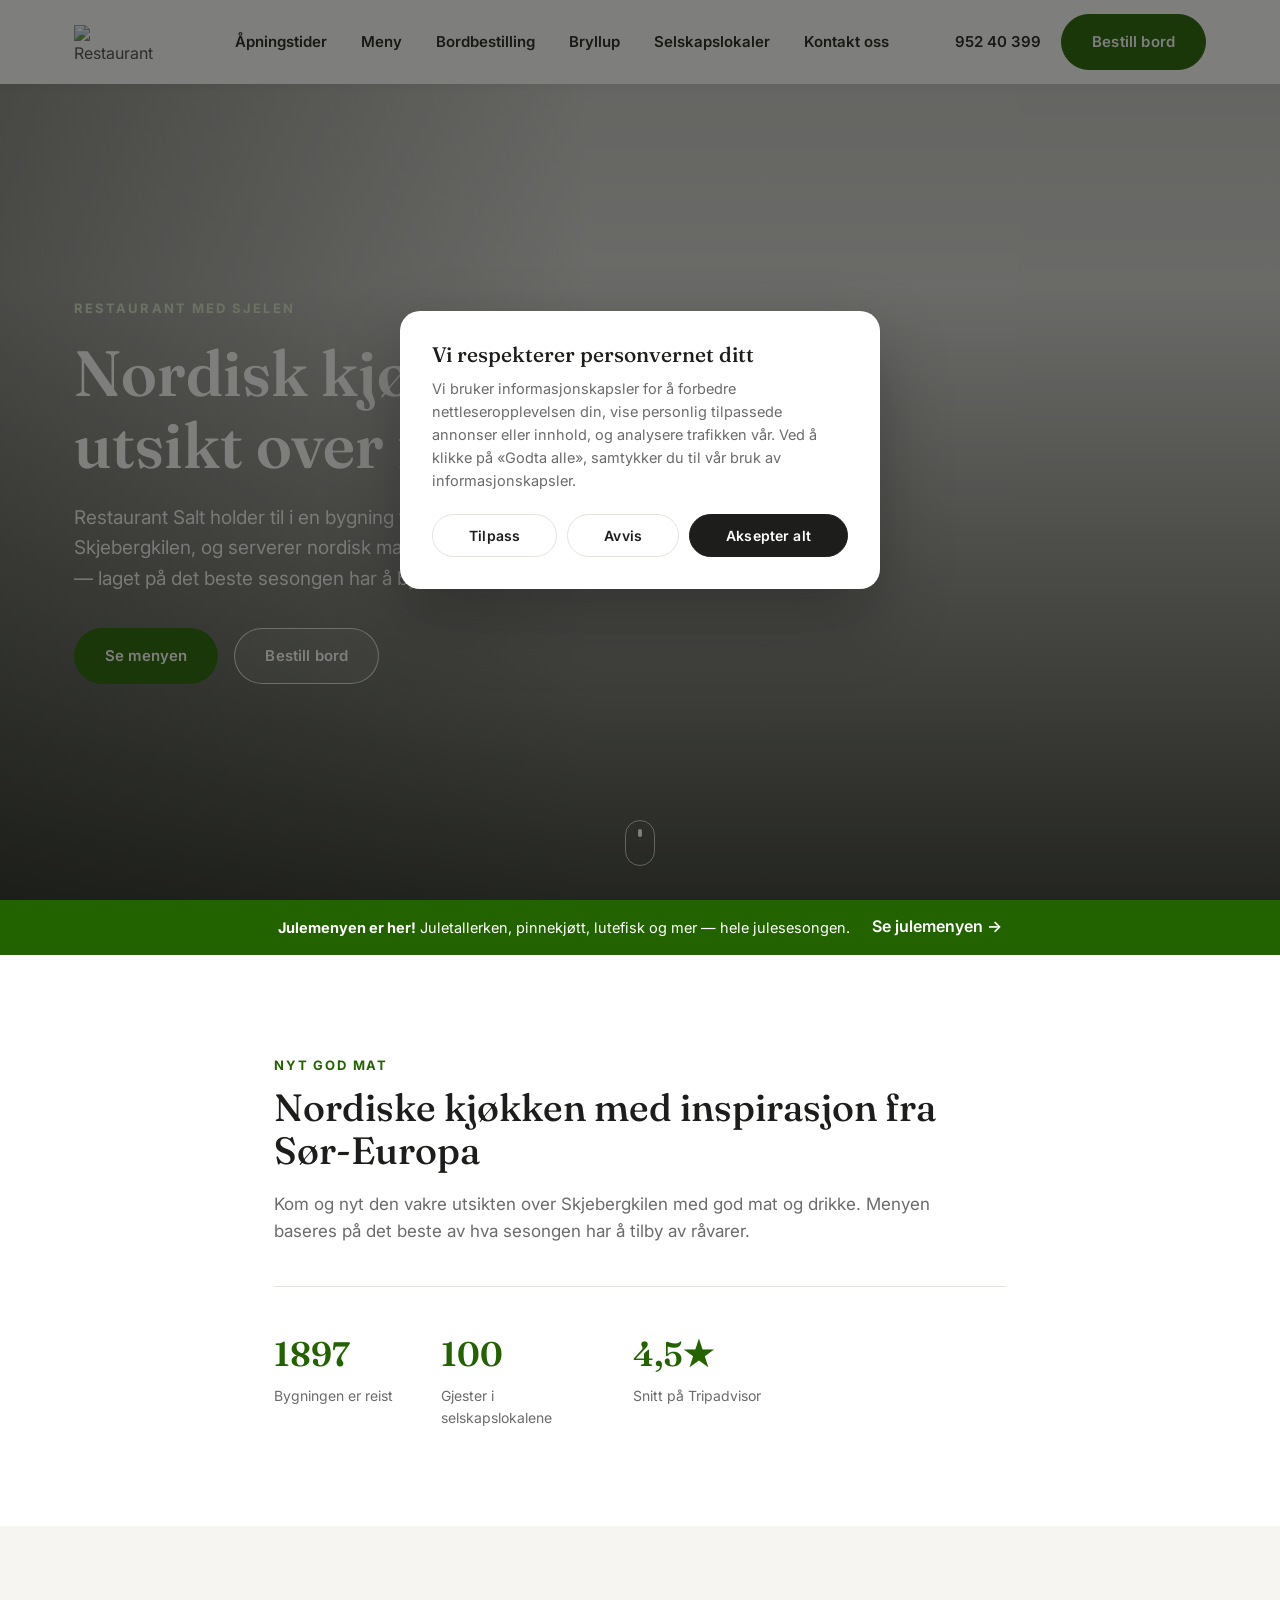
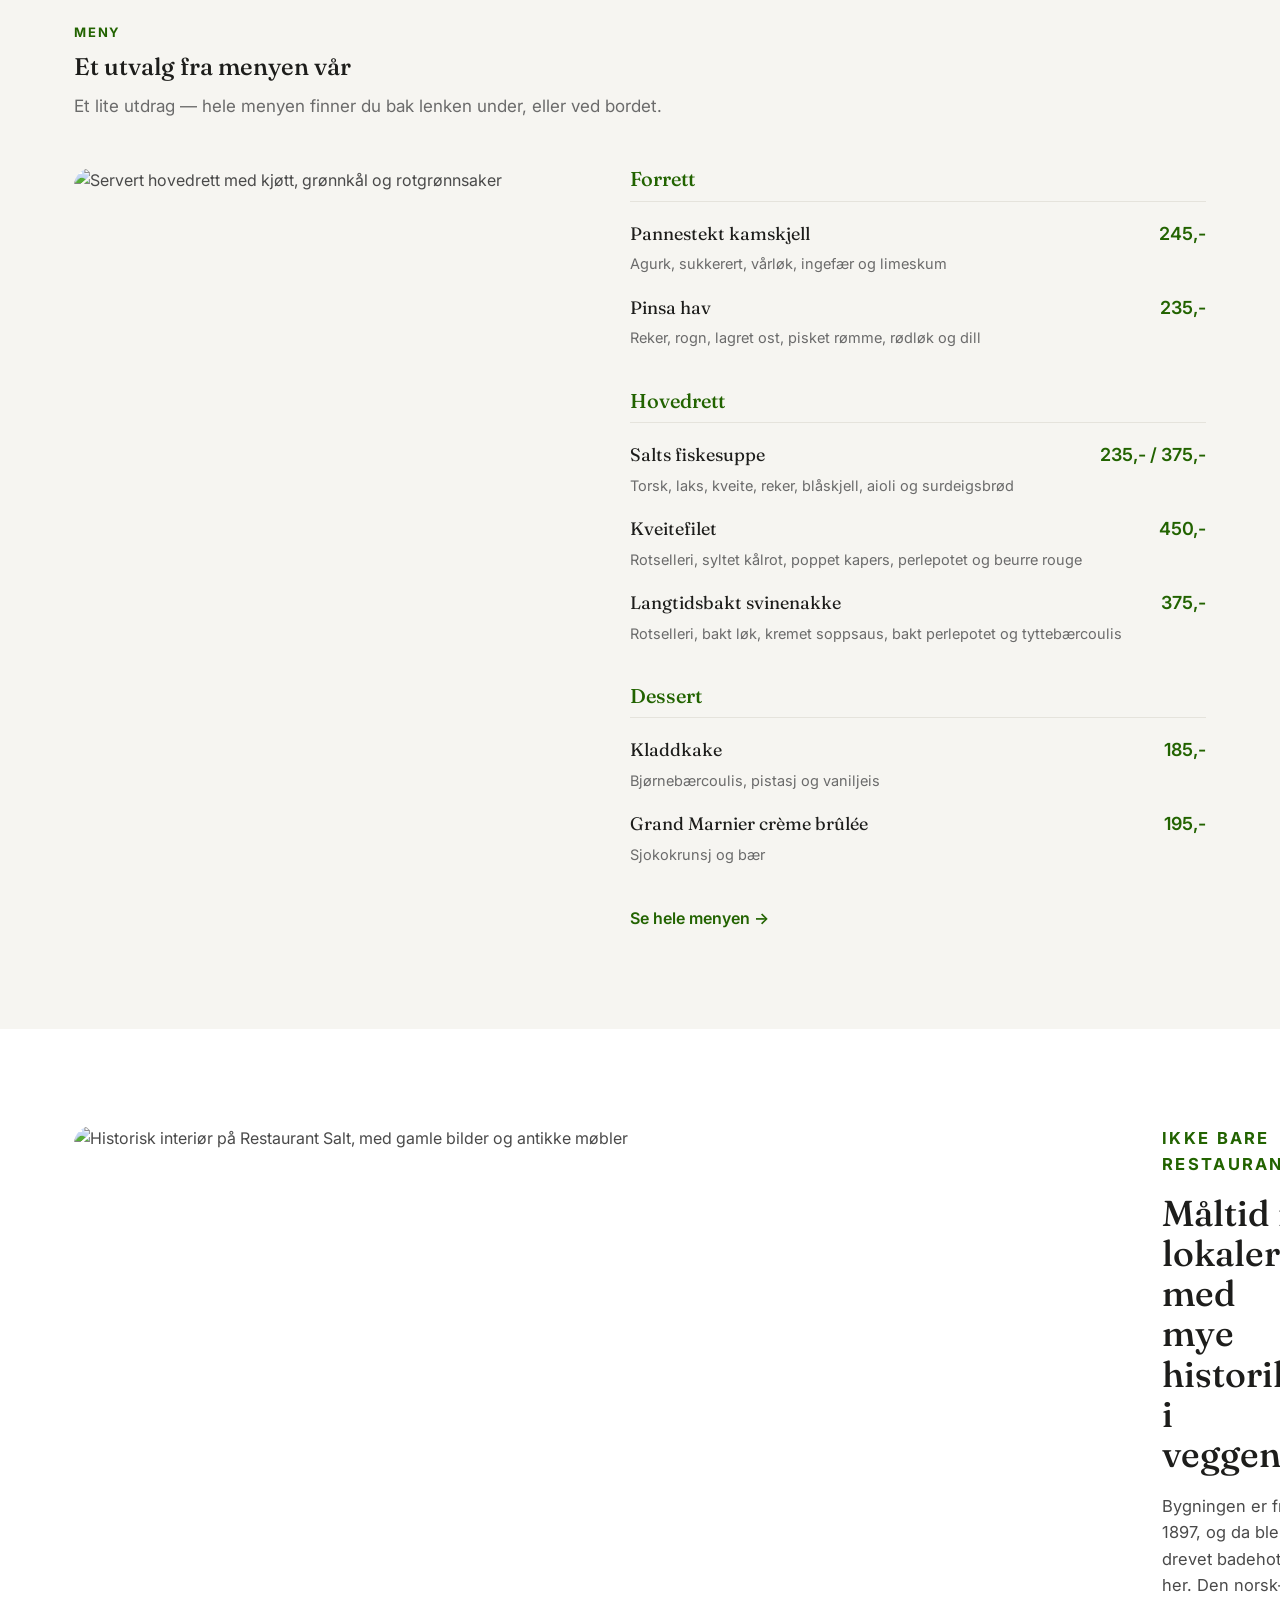
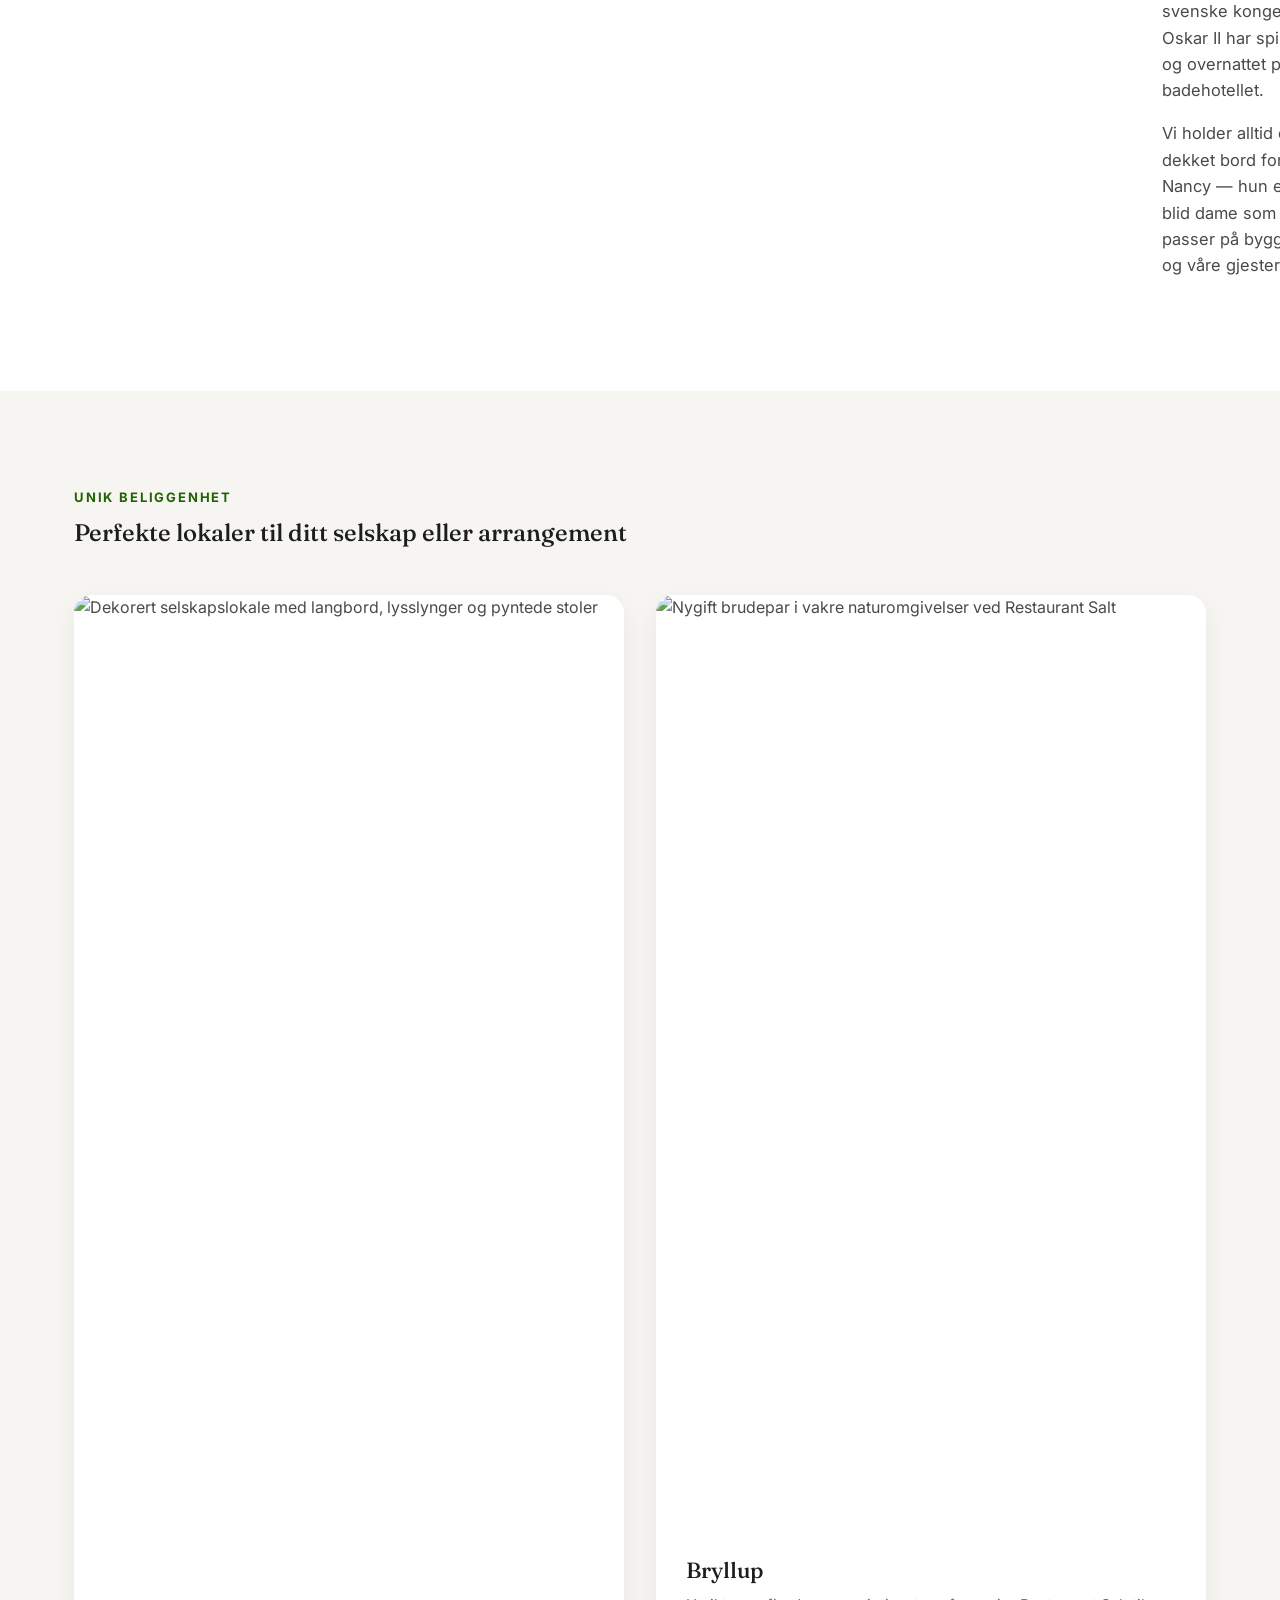
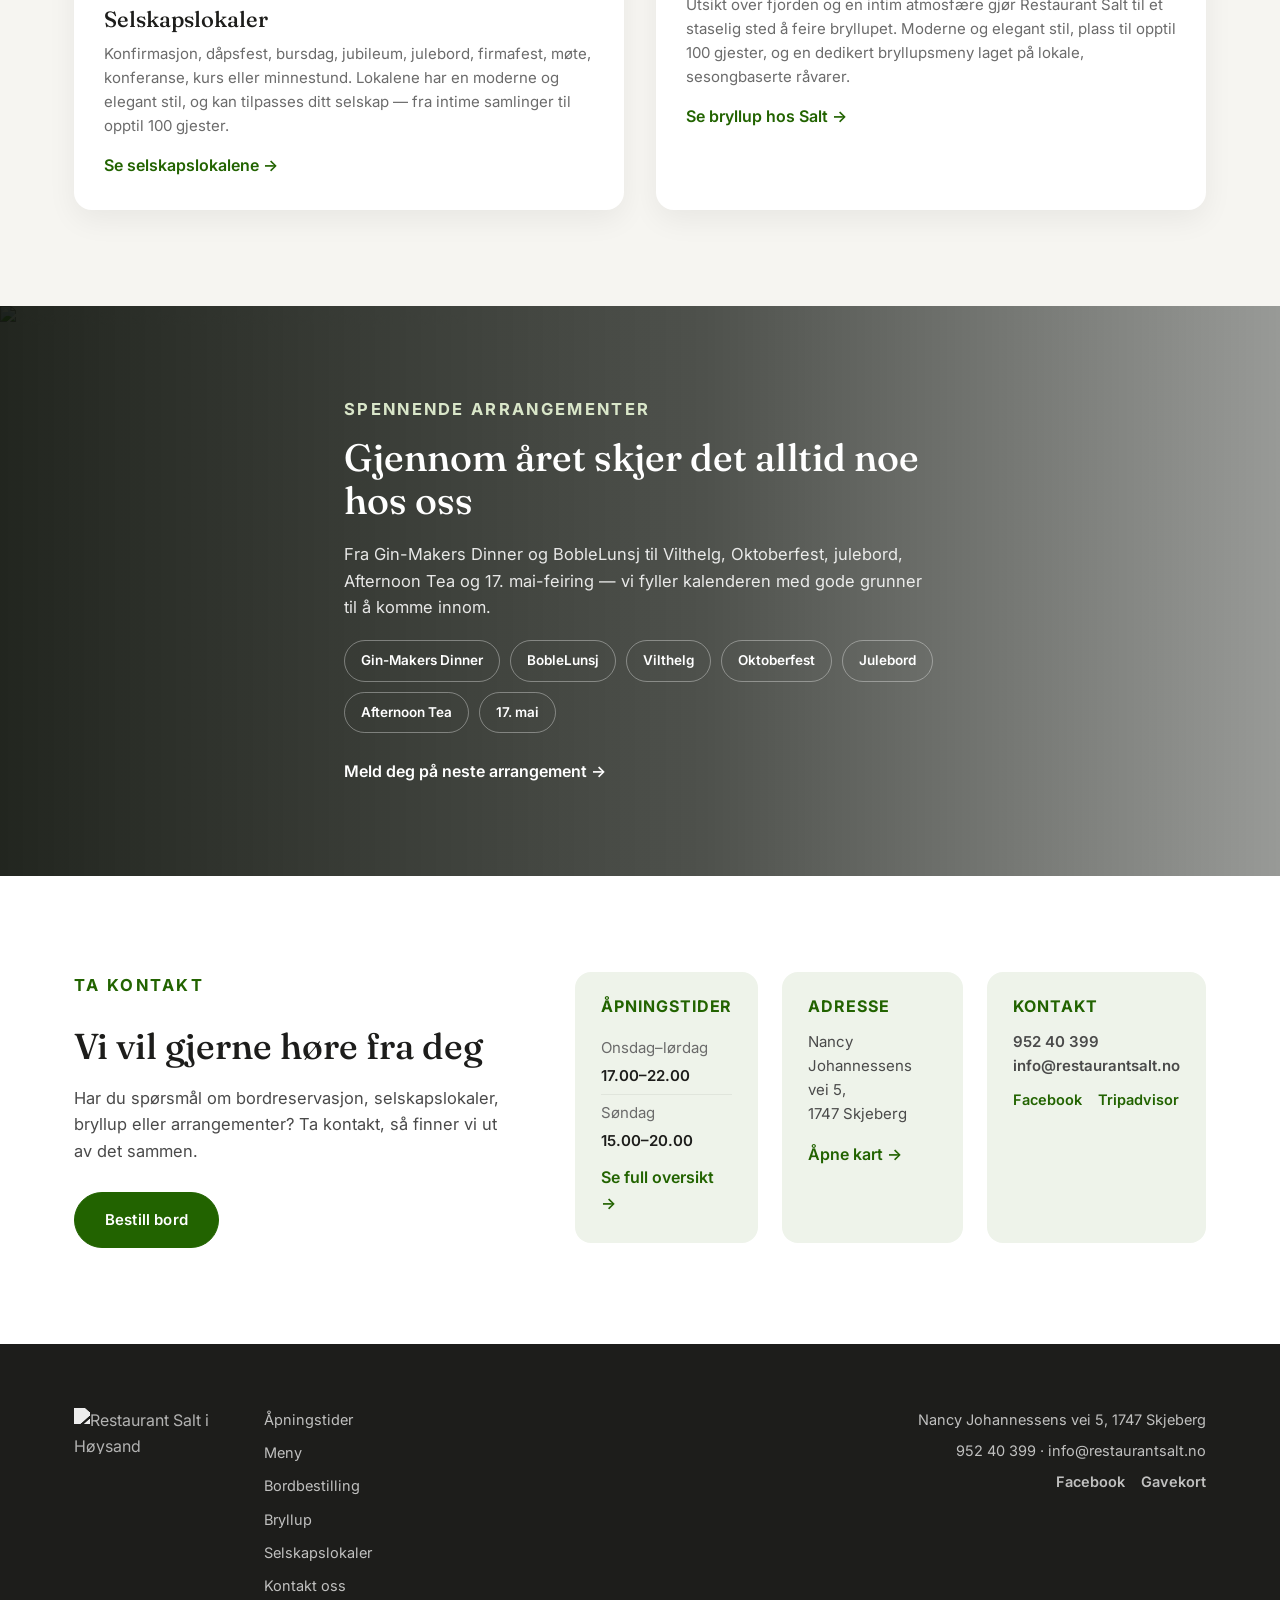
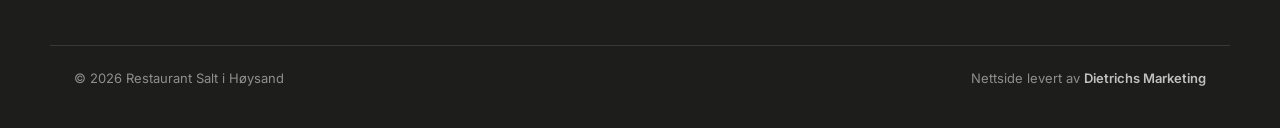
==== index.html @ 13f64260 "Legg til julemeny 2026 med sesongbanner på forside og meny Ny side julemeny.html (forrett, middag, d" ====
<!DOCTYPE html>
<html lang="no">
<head>
<meta charset="UTF-8">
<meta name="viewport" content="width=device-width, initial-scale=1.0">
<title>Restaurant Salt i Høysand – Nordisk kjøkken med utsikt over fjorden</title>
<meta name="description" content="Restaurant Salt i Høysand serverer nordisk mat med søreuropeisk sjel, i en bygning fra 1897 med utsikt over Skjebergkilen. Se meny, bestill bord eller lei lokaler til selskap og bryllup.">
<meta name="theme-color" content="#226300">
<link rel="icon" type="image/png" sizes="32x32" href="assets/favicon-32.png">
<link rel="apple-touch-icon" sizes="180x180" href="assets/favicon-180.png">
<link rel="icon" type="image/png" sizes="192x192" href="assets/favicon-192.png">
<link rel="preconnect" href="https://fonts.googleapis.com">
<link rel="preconnect" href="https://fonts.gstatic.com" crossorigin>
<link href="https://fonts.googleapis.com/css2?family=Fraunces:ital,opsz,wght@0,9..144,400;0,9..144,500;0,9..144,600;1,9..144,500&family=Inter:wght@400;500;600;700&display=swap" rel="stylesheet">
<link rel="stylesheet" href="style.css">
</head>
<body>

<a class="skip-link" href="#main">Hopp til innhold</a>

<header class="site-header" id="siteHeader">
  <div class="header-inner">
    <a href="#top" class="logo-plate" aria-label="Restaurant Salt i Høysand – til toppen">
      <img src="assets/logo.svg" alt="Restaurant Salt i Høysand" width="180" height="65">
    </a>

    <nav class="main-nav" aria-label="Hovedmeny">
      <a href="apningstider.html">Åpningstider</a>
      <a href="meny.html">Meny</a>
      <a href="bordbestilling.html">Bordbestilling</a>
      <a href="bryllup.html">Bryllup</a>
      <a href="selskapslokaler.html">Selskapslokaler</a>
      <a href="kontakt.html">Kontakt oss</a>
    </nav>

    <div class="header-actions">
      <a href="tel:+4795240399" class="header-phone">952 40 399</a>
      <a href="bordbestilling.html" class="btn btn-cta nav-cta">Bestill bord</a>
      <button class="hamburger" id="hamburgerBtn" aria-label="Åpne meny" aria-expanded="false" aria-controls="mobileMenu">
        <span></span><span></span><span></span>
      </button>
    </div>
  </div>
</header>

<div class="mobile-menu" id="mobileMenu">
  <button class="mobile-menu-close" id="mobileMenuClose" aria-label="Lukk meny">&times;</button>
  <nav class="mobile-nav" aria-label="Mobilmeny">
    <a href="apningstider.html">Åpningstider</a>
    <a href="meny.html">Meny</a>
    <a href="bordbestilling.html">Bordbestilling</a>
    <a href="bryllup.html">Bryllup</a>
    <a href="selskapslokaler.html">Selskapslokaler</a>
    <a href="kontakt.html">Kontakt oss</a>
  </nav>
  <div class="mobile-menu-contact">
    <a href="tel:+4795240399">952 40 399</a>
    <a href="mailto:info@restaurantsalt.no">info@restaurantsalt.no</a>
  </div>
  <a href="bordbestilling.html" class="btn btn-cta mobile-menu-cta">Bestill bord</a>
</div>
<div class="mobile-menu-scrim" id="mobileMenuScrim"></div>

<main id="main">

  <section class="hero" id="top">
    <div class="hero-media">
      <img src="assets/hero-terrasse-utsikt.jpg" alt="Utsikt fra terrassen til Restaurant Salt, over Skjebergkilen" width="1400" height="1050">
      <div class="hero-overlay"></div>
    </div>
    <div class="hero-content">
      <p class="eyebrow">Restaurant med sjelen</p>
      <h1>Nordisk kjøkken med utsikt over fjorden</h1>
      <p class="hero-lede">Restaurant Salt holder til i en bygning fra 1897 ved Skjebergkilen, og serverer nordisk mat med søreuropeisk sjel — laget på det beste sesongen har å by på.</p>
      <div class="hero-actions">
        <a href="meny.html" class="btn btn-cta">Se menyen</a>
        <a href="bordbestilling.html" class="btn btn-outline">Bestill bord</a>
      </div>
    </div>
    <a href="#intro" class="scroll-cue" aria-label="Scroll ned">
      <span></span>
    </a>
  </section>

  <div class="season-banner" data-season="11-01/12-31" hidden>
    <div class="container season-banner-inner">
      <p><strong>Julemenyen er her!</strong> Juletallerken, pinnekjøtt, lutefisk og mer — hele julesesongen.</p>
      <a href="julemeny.html" class="text-link">Se julemenyen →</a>
    </div>
  </div>

  <div class="season-banner" data-season="04-20/05-20" hidden>
    <div class="container season-banner-inner">
      <p><strong>17. mai nærmer seg!</strong> Vi serverer en egen festmeny på nasjonaldagen.</p>
      <a href="17-mai-meny.html" class="text-link">Se 17. mai-menyen →</a>
    </div>
  </div>

  <section class="intro" id="intro">
    <div class="container intro-grid reveal">
      <p class="section-eyebrow">Nyt god mat</p>
      <h2>Nordiske kjøkken med inspirasjon fra Sør-Europa</h2>
      <p class="intro-text">Kom og nyt den vakre utsikten over Skjebergkilen med god mat og drikke. Menyen baseres på det beste av hva sesongen har å tilby av råvarer.</p>
      <div class="stat-row">
        <div class="stat">
          <span class="stat-num">1897</span>
          <span class="stat-label">Bygningen er reist</span>
        </div>
        <div class="stat">
          <span class="stat-num">100</span>
          <span class="stat-label">Gjester i selskapslokalene</span>
        </div>
        <div class="stat">
          <span class="stat-num">4,5★</span>
          <span class="stat-label">Snitt på Tripadvisor</span>
        </div>
      </div>
    </div>
  </section>

  <section class="menu-section" id="meny">
    <div class="container">
      <div class="section-head reveal">
        <p class="section-eyebrow">Meny</p>
        <h2>Et utvalg fra menyen vår</h2>
        <p class="section-lede">Et lite utdrag — hele menyen finner du bak lenken under, eller ved bordet.</p>
      </div>

      <div class="menu-layout">
        <img class="menu-photo reveal" src="assets/mat-hovedrett.jpg" alt="Servert hovedrett med kjøtt, grønnkål og rotgrønnsaker" width="1400" height="884" loading="lazy">

        <div class="menu-groups">
          <div class="menu-group reveal">
            <h3>Forrett</h3>
            <div class="menu-item">
              <div class="menu-item-head"><span>Pannestekt kamskjell</span><span class="price">245,-</span></div>
              <p>Agurk, sukkerert, vårløk, ingefær og limeskum</p>
            </div>
            <div class="menu-item">
              <div class="menu-item-head"><span>Pinsa hav</span><span class="price">235,-</span></div>
              <p>Reker, rogn, lagret ost, pisket rømme, rødløk og dill</p>
            </div>
          </div>

          <div class="menu-group reveal">
            <h3>Hovedrett</h3>
            <div class="menu-item">
              <div class="menu-item-head"><span>Salts fiskesuppe</span><span class="price">235,- / 375,-</span></div>
              <p>Torsk, laks, kveite, reker, blåskjell, aioli og surdeigsbrød</p>
            </div>
            <div class="menu-item">
              <div class="menu-item-head"><span>Kveitefilet</span><span class="price">450,-</span></div>
              <p>Rotselleri, syltet kålrot, poppet kapers, perlepotet og beurre rouge</p>
            </div>
            <div class="menu-item">
              <div class="menu-item-head"><span>Langtidsbakt svinenakke</span><span class="price">375,-</span></div>
              <p>Rotselleri, bakt løk, kremet soppsaus, bakt perlepotet og tyttebærcoulis</p>
            </div>
          </div>

          <div class="menu-group reveal">
            <h3>Dessert</h3>
            <div class="menu-item">
              <div class="menu-item-head"><span>Kladdkake</span><span class="price">185,-</span></div>
              <p>Bjørnebærcoulis, pistasj og vaniljeis</p>
            </div>
            <div class="menu-item">
              <div class="menu-item-head"><span>Grand Marnier crème brûlée</span><span class="price">195,-</span></div>
              <p>Sjokokrunsj og bær</p>
            </div>
          </div>

          <a href="meny.html" class="text-link">Se hele menyen →</a>
        </div>
      </div>
    </div>
  </section>

  <section class="historie" id="historie">
    <div class="container historie-grid">
      <img class="historie-photo reveal" src="assets/historie-interior.jpg" alt="Historisk interiør på Restaurant Salt, med gamle bilder og antikke møbler" width="1024" height="768" loading="lazy">
      <div class="historie-text reveal">
        <p class="section-eyebrow">Ikke bare restaurant</p>
        <h2>Måltid i lokaler med mye historikk i veggene</h2>
        <p>Bygningen er fra 1897, og da ble det drevet badehotell her. Den norsk-svenske kongen Oskar II har spist og overnattet på badehotellet.</p>
        <p>Vi holder alltid et dekket bord for Nancy — hun er en blid dame som passer på bygget og våre gjester.</p>
      </div>
    </div>
  </section>

  <section class="lokaler" id="lokaler">
    <div class="container">
      <div class="section-head reveal">
        <p class="section-eyebrow">Unik beliggenhet</p>
        <h2>Perfekte lokaler til ditt selskap eller arrangement</h2>
      </div>

      <div class="lokaler-cards">
        <article class="lokale-card reveal">
          <img src="assets/selskapslokaler.jpg" alt="Dekorert selskapslokale med langbord, lysslynger og pyntede stoler" width="1489" height="982" loading="lazy">
          <div class="lokale-card-body">
            <h3>Selskapslokaler</h3>
            <p>Konfirmasjon, dåpsfest, bursdag, jubileum, julebord, firmafest, møte, konferanse, kurs eller minnestund. Lokalene har en moderne og elegant stil, og kan tilpasses ditt selskap — fra intime samlinger til opptil 100 gjester.</p>
            <a href="selskapslokaler.html" class="text-link">Se selskapslokalene →</a>
          </div>
        </article>

        <article class="lokale-card reveal">
          <img src="assets/bryllup.jpg" alt="Nygift brudepar i vakre naturomgivelser ved Restaurant Salt" width="1400" height="933" loading="lazy">
          <div class="lokale-card-body">
            <h3>Bryllup</h3>
            <p>Utsikt over fjorden og en intim atmosfære gjør Restaurant Salt til et staselig sted å feire bryllupet. Moderne og elegant stil, plass til opptil 100 gjester, og en dedikert bryllupsmeny laget på lokale, sesongbaserte råvarer.</p>
            <a href="bryllup.html" class="text-link">Se bryllup hos Salt →</a>
          </div>
        </article>
      </div>
    </div>
  </section>

  <section class="arrangement" id="arrangement">
    <div class="arrangement-media">
      <img src="assets/kveld-fasade.jpg" alt="Restaurant Salt sin fasade en kveld, med varmt lys i vinduene" width="941" height="692" loading="lazy">
      <div class="arrangement-overlay"></div>
    </div>
    <div class="container arrangement-content reveal">
      <p class="section-eyebrow">Spennende arrangementer</p>
      <h2>Gjennom året skjer det alltid noe hos oss</h2>
      <p>Fra Gin-Makers Dinner og BobleLunsj til Vilthelg, Oktoberfest, julebord, Afternoon Tea og 17. mai-feiring — vi fyller kalenderen med gode grunner til å komme innom.</p>
      <div class="tag-row">
        <span class="tag">Gin-Makers Dinner</span>
        <span class="tag">BobleLunsj</span>
        <span class="tag">Vilthelg</span>
        <span class="tag">Oktoberfest</span>
        <span class="tag">Julebord</span>
        <span class="tag">Afternoon Tea</span>
        <span class="tag">17. mai</span>
      </div>
      <a href="mailto:info@restaurantsalt.no" class="text-link tag-row-link">Meld deg på neste arrangement →</a>
    </div>
  </section>

  <section class="kontakt" id="kontakt">
    <div class="container kontakt-grid">
      <div class="kontakt-intro reveal">
        <p class="section-eyebrow">Ta kontakt</p>
        <h2>Vi vil gjerne høre fra deg</h2>
        <p>Har du spørsmål om bordreservasjon, selskapslokaler, bryllup eller arrangementer? Ta kontakt, så finner vi ut av det sammen.</p>
        <a href="bordbestilling.html" class="btn btn-cta">Bestill bord</a>
      </div>

      <div class="kontakt-cards reveal">
        <div class="kontakt-card">
          <h3>Åpningstider</h3>
          <div class="kv"><span>Onsdag–lørdag</span><span>17.00–22.00</span></div>
          <div class="kv"><span>Søndag</span><span>15.00–20.00</span></div>
          <a href="apningstider.html" class="text-link">Se full oversikt →</a>
        </div>
        <div class="kontakt-card">
          <h3>Adresse</h3>
          <p>Nancy Johannessens vei 5,<br>1747 Skjeberg</p>
          <a href="https://goo.gl/maps/4yi5BBYQsVxAP7Ug9" class="text-link" target="_blank" rel="noopener">Åpne kart →</a>
        </div>
        <div class="kontakt-card">
          <h3>Kontakt</h3>
          <p><a href="tel:+4795240399">952 40 399</a><br><a href="mailto:info@restaurantsalt.no">info@restaurantsalt.no</a></p>
          <div class="social-row">
            <a href="https://www.facebook.com/restaurantsalt.no/" target="_blank" rel="noopener">Facebook</a>
            <a href="https://no.tripadvisor.com/Restaurant_Review-g2419467-d6873783-Reviews-Restaurant_Salt-Sarpsborg_Municipality_Ostfold_Eastern_Norway.html" target="_blank" rel="noopener">Tripadvisor</a>
          </div>
        </div>
      </div>
    </div>
  </section>

</main>

<footer class="site-footer">
  <div class="container footer-grid">
    <a href="#top" class="footer-logo">
      <img src="assets/logo.svg" alt="Restaurant Salt i Høysand" width="150" height="54">
    </a>
    <nav class="footer-nav" aria-label="Bunntekstmeny">
      <a href="apningstider.html">Åpningstider</a>
      <a href="meny.html">Meny</a>
      <a href="bordbestilling.html">Bordbestilling</a>
      <a href="bryllup.html">Bryllup</a>
      <a href="selskapslokaler.html">Selskapslokaler</a>
      <a href="kontakt.html">Kontakt oss</a>
    </nav>
    <div class="footer-contact">
      <p>Nancy Johannessens vei 5, 1747 Skjeberg</p>
      <p><a href="tel:+4795240399">952 40 399</a> · <a href="mailto:info@restaurantsalt.no">info@restaurantsalt.no</a></p>
      <div class="social-row">
        <a href="https://www.facebook.com/restaurantsalt.no/" target="_blank" rel="noopener">Facebook</a>
        <a href="https://givn.no/shop/salt" target="_blank" rel="noopener">Gavekort</a>
      </div>
    </div>
  </div>
  <div class="container footer-bottom">
    <p>&copy; <span id="year"></span> Restaurant Salt i Høysand</p>
    <p>Nettside levert av <a href="https://dmarketing.no" target="_blank" rel="noopener">Dietrichs Marketing</a></p>
  </div>
</footer>

<script src="app.js"></script>
</body>
</html>
---- style.css ----
/* Restaurant Salt i Høysand — redesign
   Fargelås: grønn #226300 (kundens ekte, gjennomgående CTA-farge), ink #1D1D1B (logo),
   hentet direkte fra restaurantsalt.no sin egen CSS og logo-SVG. */

:root {
  --ink: #1d1d1b;
  --text: #4a4a4a;
  --text-soft: #6b6b6b;
  --green: #226300;
  --green-dark: #163f00;
  --green-tint: #eef3ea;
  --cream: #f6f5f1;
  --white: #ffffff;
  --line: #e5e3dc;

  --font-display: "Fraunces", serif;
  --font-body: "Inter", sans-serif;

  --header-h: 84px;
  --container-w: 1180px;
}

* { box-sizing: border-box; }
html { scroll-behavior: smooth; }

body {
  margin: 0;
  overflow-x: hidden;
  background: var(--white);
  color: var(--text);
  font-family: var(--font-body);
  font-size: 16px;
  line-height: 1.6;
  -webkit-font-smoothing: antialiased;
}

img { max-width: 100%; display: block; }

h1, h2, h3 {
  font-family: var(--font-display);
  color: var(--ink);
  font-weight: 500;
  line-height: 1.12;
  margin: 0 0 .5em;
}

h1 { font-weight: 600; }

p { margin: 0 0 1em; }
a { color: inherit; text-decoration: none; }

.container {
  max-width: var(--container-w);
  margin: 0 auto;
  padding: 0 24px;
}

.skip-link {
  position: absolute;
  top: -100px;
  left: 16px;
  background: var(--ink);
  color: var(--white);
  padding: 12px 18px;
  border-radius: 8px;
  z-index: 1000;
  transition: top .2s ease;
}
.skip-link:focus { top: 16px; }

/* ---------- Buttons ---------- */
.btn {
  display: inline-flex;
  align-items: center;
  justify-content: center;
  padding: 15px 30px;
  border-radius: 999px;
  font-family: var(--font-body);
  font-weight: 600;
  font-size: 15px;
  letter-spacing: .01em;
  border: 1.5px solid transparent;
  cursor: pointer;
  transition: background .2s ease, color .2s ease, border-color .2s ease, transform .15s ease;
  white-space: nowrap;
}
.btn:hover { transform: translateY(-1px); }

.btn-cta {
  background: var(--green);
  color: var(--white);
  border-color: var(--green);
}
.btn-cta:hover { background: var(--green-dark); border-color: var(--green-dark); }

.btn-outline {
  background: rgba(255,255,255,.08);
  color: var(--white);
  border-color: rgba(255,255,255,.75);
}
.btn-outline:hover { background: rgba(255,255,255,.18); }

.text-link {
  display: inline-block;
  font-weight: 600;
  color: var(--green);
  border-bottom: 1.5px solid transparent;
  transition: border-color .2s ease;
}
.text-link:hover { border-color: var(--green); }

/* ---------- Section scaffolding ---------- */
.section-eyebrow {
  font-family: var(--font-body);
  font-weight: 700;
  font-size: 13px;
  letter-spacing: .14em;
  text-transform: uppercase;
  color: var(--green);
  margin: 0 0 .9em;
}

.section-head { max-width: 640px; margin: 0 0 48px; }
.section-lede { color: var(--text-soft); font-size: 17px; }

section { padding: 96px 0; scroll-margin-top: calc(var(--header-h) + 16px); }

.reveal {
  opacity: 0;
  transform: translateY(26px);
  transition: opacity .7s ease, transform .7s ease;
}
.reveal.is-visible { opacity: 1; transform: translateY(0); }

/* ============ HEADER ============ */
/* Always solid white — no transparent-over-hero state (Adrian didn't like it) */
.site-header {
  position: fixed;
  top: 0; left: 0; right: 0;
  z-index: 500;
  height: var(--header-h);
  display: flex;
  align-items: center;
  background: var(--white);
  box-shadow: 0 2px 10px rgba(0,0,0,.05);
  transition: box-shadow .3s ease, height .3s ease;
}

.header-inner {
  width: 100%;
  max-width: var(--container-w);
  margin: 0 auto;
  padding: 0 24px;
  display: flex;
  align-items: center;
  justify-content: space-between;
  gap: 24px;
}

.logo-plate { display: inline-flex; align-items: center; }
.logo-plate img { height: 34px; width: auto; transition: height .3s ease; }

.main-nav { display: flex; align-items: center; gap: 34px; }
.main-nav a {
  font-size: 15px;
  font-weight: 600;
  color: var(--ink);
  position: relative;
  padding: 6px 0;
  transition: opacity .2s ease;
}
.main-nav a:hover { opacity: .7; }
.main-nav a.active { border-bottom: 1.5px solid var(--green); }
.mobile-nav a.active { color: var(--green); }

.header-actions { display: flex; align-items: center; gap: 20px; }
.header-phone {
  font-size: 15px;
  font-weight: 600;
  color: var(--ink);
}

.hamburger {
  display: none;
  flex-direction: column;
  justify-content: center;
  align-items: center;
  gap: 5px;
  width: 44px;
  height: 44px;
  background: var(--cream);
  border: none;
  border-radius: 10px;
  cursor: pointer;
}
.hamburger span {
  width: 20px;
  height: 2px;
  background: var(--ink);
  border-radius: 2px;
}

/* Scrolled: slightly more compact + stronger shadow once past the hero */
.site-header.scrolled {
  box-shadow: 0 4px 18px rgba(0,0,0,.07);
  height: 72px;
}
.site-header.scrolled .logo-plate img { height: 30px; }

/* ============ MOBILE MENU ============ */
.mobile-menu {
  position: fixed;
  top: 0; right: 0;
  width: min(360px, 86vw);
  height: 100vh;
  background: var(--white);
  z-index: 700;
  padding: 28px 28px 40px;
  display: flex;
  flex-direction: column;
  gap: 34px;
  transform: translateX(100%);
  transition: transform .35s ease;
  overflow-y: auto;
}
.mobile-menu.open { transform: translateX(0); }

.mobile-menu-close {
  align-self: flex-end;
  width: 44px;
  height: 44px;
  border-radius: 10px;
  border: none;
  background: var(--cream);
  color: var(--ink);
  font-size: 28px;
  line-height: 1;
  cursor: pointer;
}

.mobile-nav { display: flex; flex-direction: column; gap: 6px; margin-top: 12px; }
.mobile-nav a {
  font-family: var(--font-display);
  font-size: 26px;
  color: var(--ink);
  padding: 12px 0;
  border-bottom: 1px solid var(--line);
}

.mobile-menu-contact { display: flex; flex-direction: column; gap: 8px; }
.mobile-menu-contact a { font-size: 16px; font-weight: 600; color: var(--green); }

.mobile-menu-cta { width: 100%; padding: 17px 20px; font-size: 16px; }

.mobile-menu-scrim {
  position: fixed;
  inset: 0;
  background: rgba(20,20,18,.45);
  z-index: 600;
  opacity: 0;
  pointer-events: none;
  transition: opacity .3s ease;
}
.mobile-menu-scrim.open { opacity: 1; pointer-events: auto; }

.nav-cta { display: inline-flex; }

/* ============ HERO ============ */
.hero {
  position: relative;
  min-height: 100vh;
  display: flex;
  align-items: flex-end;
  overflow: hidden;
}
.hero-media { position: absolute; inset: 0; z-index: 0; }
.hero-media img { width: 100%; height: 100%; object-fit: cover; object-position: center 42%; }
.hero-overlay {
  position: absolute;
  inset: 0;
  background:
    linear-gradient(180deg, rgba(15,20,10,.25) 0%, rgba(15,18,10,.18) 32%, rgba(12,16,8,.55) 72%, rgba(10,14,7,.82) 100%),
    linear-gradient(90deg, rgba(10,14,7,.35) 0%, rgba(10,14,7,0) 46%);
}

.hero-content {
  position: relative;
  z-index: 1;
  max-width: var(--container-w);
  margin: 0 auto;
  padding: 0 24px 120px;
  width: 100%;
  color: var(--white);
}

.eyebrow {
  font-family: var(--font-body);
  font-weight: 700;
  font-size: 13px;
  letter-spacing: .16em;
  text-transform: uppercase;
  color: #d9e6c9;
  margin: 0 0 18px;
}

.hero h1 {
  color: var(--white);
  font-size: clamp(34px, 5.6vw, 64px);
  max-width: 15ch;
  margin-bottom: .35em;
}

.hero-lede {
  font-size: clamp(16px, 1.7vw, 19px);
  max-width: 46ch;
  color: rgba(255,255,255,.92);
  margin-bottom: 34px;
}

.hero-actions { display: flex; flex-wrap: wrap; gap: 16px; }

.scroll-cue {
  position: absolute;
  bottom: 34px;
  left: 50%;
  transform: translateX(-50%);
  z-index: 1;
  width: 30px;
  height: 46px;
  border: 1.5px solid rgba(255,255,255,.7);
  border-radius: 20px;
}
.scroll-cue span {
  position: absolute;
  top: 8px; left: 50%;
  width: 4px; height: 8px;
  background: var(--white);
  border-radius: 2px;
  transform: translateX(-50%);
  animation: cue 1.8s ease infinite;
}
@keyframes cue {
  0% { opacity: 1; top: 8px; }
  70% { opacity: 0; top: 22px; }
  100% { opacity: 0; top: 8px; }
}

/* ============ INTRO ============ */
.intro { padding-top: 100px; }
.intro-grid { max-width: 780px; }
.intro-grid h2 { font-size: clamp(26px, 3.4vw, 38px); }
.intro-text { font-size: 17px; color: var(--text-soft); max-width: 60ch; }

.stat-row {
  display: flex;
  flex-wrap: wrap;
  gap: 48px;
  margin-top: 40px;
  padding-top: 40px;
  border-top: 1px solid var(--line);
}
.stat { display: flex; flex-direction: column; gap: 4px; }
.stat-num { font-family: var(--font-display); font-size: 34px; color: var(--green); font-weight: 600; }
.stat-label { font-size: 14px; color: var(--text-soft); max-width: 16ch; }

/* ============ MENU ============ */
.menu-section { background: var(--cream); }
.menu-layout {
  display: grid;
  grid-template-columns: minmax(0, 1fr) minmax(0, 1.15fr);
  gap: 56px;
  align-items: start;
}
.menu-photo {
  border-radius: 18px;
  width: 100%;
  height: 100%;
  object-fit: cover;
  aspect-ratio: 4/5;
  position: sticky;
  top: 110px;
}
.menu-groups { display: flex; flex-direction: column; gap: 40px; }
.menu-group h3 {
  font-size: 20px;
  color: var(--green);
  border-bottom: 1px solid var(--line);
  padding-bottom: 10px;
  margin-bottom: 18px;
}
.menu-item { margin-bottom: 18px; }
.menu-item:last-child { margin-bottom: 0; }
.menu-item-head {
  display: flex;
  justify-content: space-between;
  align-items: baseline;
  gap: 16px;
  font-family: var(--font-display);
  font-size: 18px;
  color: var(--ink);
}
.menu-item-head .price { font-family: var(--font-body); font-weight: 600; color: var(--green); white-space: nowrap; }
.menu-item p { margin: 4px 0 0; font-size: 14.5px; color: var(--text-soft); }

/* ============ HISTORIE ============ */
.historie-grid {
  display: grid;
  grid-template-columns: 1fr 1fr;
  gap: 64px;
  align-items: center;
}
.historie-photo { border-radius: 18px; width: 100%; object-fit: cover; aspect-ratio: 4/3; }
.historie-text h2 { font-size: clamp(26px, 3.2vw, 36px); }
.historie-text p { font-size: 16.5px; }

/* ============ LOKALER ============ */
.lokaler { background: var(--cream); }
.lokaler-cards {
  display: grid;
  grid-template-columns: 1fr 1fr;
  gap: 32px;
}
.lokale-card {
  background: var(--white);
  border-radius: 18px;
  overflow: hidden;
  box-shadow: 0 10px 30px rgba(20,20,18,.06);
}
.lokale-card img { width: 100%; aspect-ratio: 3/2; object-fit: cover; }
.lokale-card-body { padding: 30px; }
.lokale-card-body h3 { font-size: 22px; }
.lokale-card-body p { font-size: 15px; color: var(--text-soft); }

/* ============ ARRANGEMENT ============ */
.arrangement {
  position: relative;
  color: var(--white);
  padding: 0;
  min-height: 560px;
  display: flex;
  align-items: center;
}
.arrangement-media { position: absolute; inset: 0; z-index: 0; }
.arrangement-media img { width: 100%; height: 100%; object-fit: cover; }
.arrangement-overlay { position: absolute; inset: 0; background: linear-gradient(90deg, rgba(10,14,7,.9) 0%, rgba(10,14,7,.72) 55%, rgba(10,14,7,.42) 100%); }
.arrangement-content { position: relative; z-index: 1; padding: 90px 24px; max-width: 640px; }
.arrangement .section-eyebrow { color: #d9e6c9; }
.arrangement h2 { color: var(--white); font-size: clamp(26px, 3.4vw, 38px); }
.arrangement p { color: rgba(255,255,255,.88); font-size: 16.5px; }

.tag-row { display: flex; flex-wrap: wrap; gap: 10px; margin: 20px 0 26px; }
.tag {
  font-size: 13.5px;
  font-weight: 600;
  padding: 9px 16px;
  border-radius: 999px;
  border: 1px solid rgba(255,255,255,.35);
  color: var(--white);
}
.tag-row-link { color: var(--white); }
.tag-row-link:hover { border-color: var(--white); }

/* ============ KONTAKT ============ */
.kontakt-grid {
  display: grid;
  grid-template-columns: .9fr 1.3fr;
  gap: 64px;
  align-items: start;
}
.kontakt-intro h2 { font-size: clamp(26px, 3.2vw, 36px); }
.kontakt-intro p { font-size: 16.5px; margin-bottom: 28px; }

.kontakt-cards { display: grid; grid-template-columns: repeat(3, 1fr); gap: 24px; }
.kontakt-card {
  background: var(--green-tint);
  border-radius: 16px;
  padding: 26px;
}
.kontakt-card h3 { font-size: 16px; text-transform: uppercase; letter-spacing: .06em; font-family: var(--font-body); font-weight: 700; color: var(--green); margin-bottom: 14px; }
.kontakt-card p { font-size: 15px; color: var(--text); margin-bottom: 10px; }
.kontakt-card a:not(.text-link) { font-weight: 600; }
.kv { display: flex; flex-wrap: wrap; justify-content: space-between; gap: 4px 14px; font-size: 15px; padding: 6px 0; border-bottom: 1px solid rgba(0,0,0,.06); }
.kv:last-of-type { border-bottom: none; }
.kv span { white-space: nowrap; }
.kv span:first-child { color: var(--text-soft); }
.kv span:last-child { font-weight: 600; color: var(--ink); }

.social-row { display: flex; gap: 16px; margin-top: 6px; }
.social-row a { font-weight: 600; color: var(--green); font-size: 14.5px; }

/* ============ FOOTER ============ */
.site-footer { background: var(--ink); color: rgba(255,255,255,.72); padding: 64px 0 0; }
.footer-grid {
  display: grid;
  grid-template-columns: auto 1fr auto;
  gap: 40px;
  align-items: start;
  padding-bottom: 48px;
  border-bottom: 1px solid rgba(255,255,255,.12);
}
.footer-logo img { height: 46px; filter: brightness(0) invert(1); opacity: .92; }
.footer-nav { display: flex; flex-direction: column; gap: 10px; }
.footer-nav a { font-size: 14.5px; color: rgba(255,255,255,.72); }
.footer-nav a:hover { color: var(--white); }
.footer-contact { font-size: 14.5px; text-align: right; }
.footer-contact p { margin-bottom: 8px; }
.footer-contact .social-row { justify-content: flex-end; }
.footer-contact .social-row a { color: rgba(255,255,255,.72); }
.footer-contact .social-row a:hover { color: var(--white); }

.footer-bottom {
  display: flex;
  justify-content: space-between;
  flex-wrap: wrap;
  gap: 8px;
  padding: 22px 24px 26px;
  font-size: 13px;
  color: rgba(255,255,255,.5);
}
.footer-bottom a { color: rgba(255,255,255,.72); font-weight: 600; }
.footer-bottom a:hover { color: var(--white); }

/* ============================================================
   RESPONSIVE — mobile first breakpoints, generous mobile spacing
   ============================================================ */
@media (max-width: 980px) {
  .main-nav, .header-phone, .nav-cta { display: none; }
  .hamburger { display: flex; }

  .menu-layout { grid-template-columns: 1fr; }
  .menu-photo { position: static; aspect-ratio: 16/10; }

  .historie-grid { grid-template-columns: 1fr; gap: 36px; }
  .historie-photo { order: -1; }

  .lokaler-cards { grid-template-columns: 1fr; }

  .kontakt-grid { grid-template-columns: 1fr; gap: 44px; }
  .kontakt-cards { grid-template-columns: 1fr; }

  .footer-grid { grid-template-columns: 1fr; text-align: left; gap: 32px; }
  .footer-contact { text-align: left; }
  .footer-contact .social-row { justify-content: flex-start; }
}

@media (max-width: 640px) {
  section { padding: 64px 0; }
  .intro { padding-top: 72px; }
  .section-head { margin-bottom: 36px; }

  :root { --header-h: 72px; }
  .header-inner { padding: 0 18px; }
  .logo-plate img { height: 30px; }
  .site-header.scrolled .logo-plate img { height: 26px; }

  .hero { min-height: 92vh; }
  .hero-content { padding: 0 20px 84px; }
  .hero-actions { flex-direction: column; align-items: stretch; }
  .hero-actions .btn { width: 100%; }
  .scroll-cue { display: none; }

  .stat-row { gap: 28px 36px; }
  .stat-num { font-size: 28px; }

  .arrangement-content { padding: 64px 20px; }
  .arrangement-overlay { background: linear-gradient(180deg, rgba(10,14,7,.55) 0%, rgba(10,14,7,.88) 60%, rgba(10,14,7,.95) 100%); }

  .footer-bottom { flex-direction: column; align-items: flex-start; }
}

@media (min-width: 981px) {
  .mobile-menu, .mobile-menu-scrim, .hamburger { display: none !important; }
}

/* ============================================================
   INTERIOR PAGES — compact photo hero, text-only page header,
   CTA band, season banner, menu allergens, rooms, split blocks
   ============================================================ */

/* Compact hero for interior photo pages (meny/bryllup/selskapslokaler/17-mai) */
.hero.hero-compact { min-height: 58vh; }
.hero-compact .hero-content { padding-bottom: 56px; }
.hero-compact .hero-lede { margin-bottom: 0; }

/* Text-only page header for utility pages (apningstider/kontakt) */
.page-header { background: var(--green-tint); padding: calc(var(--header-h) + 72px) 0 56px; }
.page-header .container { max-width: 720px; }
.page-header h1 { font-size: clamp(30px, 4.6vw, 46px); margin-bottom: .4em; }
.page-header .section-lede { margin-bottom: 0; }

[hidden] { display: none !important; }

/* Seasonal banners (17. mai, jul) — shown via app.js data-season date check */
.season-banner { background: var(--green); }
.season-banner-inner {
  display: flex; flex-wrap: wrap; align-items: center; justify-content: center;
  gap: 6px 22px; padding: 14px 24px; text-align: center;
}
.season-banner-inner p { margin: 0; font-size: 14.5px; color: var(--white); }
.season-banner-inner .text-link { color: var(--white); }
.season-banner-inner .text-link:hover { border-color: var(--white); }

/* Menu allergen line */
.menu-item .allergens { margin: 3px 0 0; font-size: 12.5px; color: var(--text-soft); opacity: .8; }
.menu-item-note { font-weight: 400; color: var(--text-soft); font-family: var(--font-body); font-size: 13px; }
.menu-group-note { font-size: 14px; color: var(--text-soft); margin: -8px 0 18px; }
.menu-subgroup-label { font-size: 12px; font-weight: 700; text-transform: uppercase; letter-spacing: .08em; color: var(--text-soft); margin: 18px 0 10px; }
.menu-subgroup-label:first-child { margin-top: 0; }

/* Seasonal note under a page hero */
.hero-note { display: inline-block; margin-top: 18px; font-size: 14px; font-weight: 600; color: var(--white); background: rgba(255,255,255,.16); border: 1px solid rgba(255,255,255,.4); border-radius: 999px; padding: 8px 18px; }

/* Full menu page — single centered column (no sticky photo) */
.menu-page-groups { max-width: 760px; margin: 0 auto; display: flex; flex-direction: column; gap: 48px; }

/* Spacing helpers scoped to their known contexts */
.hours-card + .hero-actions { margin-top: 28px; }
.kontakt-card .text-link { margin-top: 6px; }

/* Split block — alternating image/text (reused across selskapslokaler subsections) */
.split-block { display: grid; grid-template-columns: 1fr 1fr; gap: 56px; align-items: center; }
.split-block.reverse .split-block-photo { order: 2; }
.split-block-photo { border-radius: 18px; width: 100%; object-fit: cover; aspect-ratio: 4/3; }
.split-block-text h2 { font-size: clamp(24px, 3vw, 32px); }
.split-block-text p { font-size: 16px; }
.split-block + .split-block { margin-top: 88px; }

/* Conference rooms */
.rooms-grid { display: grid; grid-template-columns: repeat(3, 1fr); gap: 24px; margin-top: 36px; }
.room-card { background: var(--white); border-radius: 16px; padding: 26px; box-shadow: 0 10px 30px rgba(20,20,18,.06); }
.room-card h4 { font-family: var(--font-display); font-size: 19px; color: var(--ink); margin-bottom: 6px; }
.room-card .room-cap { font-size: 14px; font-weight: 600; color: var(--green); white-space: nowrap; }
.room-card p:last-child { font-size: 14px; color: var(--text-soft); margin: 8px 0 0; }

/* CTA band — reusable bottom CTA on interior pages */
.cta-band { background: var(--green-tint); }
.cta-band-inner { display: flex; flex-wrap: wrap; align-items: center; justify-content: space-between; gap: 32px; }
.cta-band-inner > .cta-band-copy { max-width: 520px; }
.cta-band-inner h2 { font-size: clamp(24px, 3vw, 32px); margin-bottom: .3em; }
.cta-band-inner .cta-band-copy p:last-child { margin-bottom: 0; color: var(--text-soft); }
.cta-band-actions { display: flex; gap: 14px; flex-wrap: wrap; }
.btn-outline-dark { background: transparent; color: var(--ink); border-color: var(--ink); }
.btn-outline-dark:hover { background: var(--ink); color: var(--white); border-color: var(--ink); }

/* Quiet centered text block (minnestund) */
.quiet-block { background: var(--cream); text-align: center; }
.quiet-block .container { max-width: 640px; }
.quiet-block h2 { font-size: clamp(24px, 3vw, 32px); }
.quiet-block p:last-of-type { margin-bottom: 0; }

/* Opening hours (apningstider.html) */
.hours-card { background: var(--white); border-radius: 18px; padding: 34px; box-shadow: 0 10px 30px rgba(20,20,18,.06); max-width: 420px; }
.hours-card .kv { font-size: 17px; padding: 10px 0; }

/* Bordbestilling — steps, note and embedded live booking widget */
.booking-steps {
  counter-reset: step; list-style: none; padding: 0; margin: 28px auto 8px;
  display: flex; flex-direction: column; gap: 14px; max-width: 640px;
}
.booking-steps li { counter-increment: step; display: flex; align-items: center; gap: 14px; font-size: 16px; color: var(--ink); font-weight: 600; }
.booking-steps li::before {
  content: counter(step); flex: 0 0 auto; width: 32px; height: 32px; border-radius: 50%;
  background: var(--green); color: var(--white); display: flex; align-items: center; justify-content: center;
  font-family: var(--font-display); font-size: 15px;
}
.booking-note { max-width: 640px; margin: 0 auto 40px; font-size: 14px; color: var(--text-soft); background: var(--cream); border-radius: 12px; padding: 16px 20px; }
.booking-embed { max-width: 640px; margin: 0 auto; }
.booking-embed iframe { width: 100%; height: 780px; border: 0; border-radius: 18px; box-shadow: 0 10px 30px rgba(20,20,18,.08); display: block; }

@media (max-width: 640px) {
  .booking-embed iframe { height: 640px; }
}

@media (max-width: 980px) {
  .split-block { grid-template-columns: 1fr; gap: 28px; }
  .split-block.reverse .split-block-photo { order: -1; }
  .rooms-grid { grid-template-columns: 1fr; }
  .cta-band-inner { flex-direction: column; align-items: flex-start; }
}

@media (max-width: 640px) {
  .hero.hero-compact { min-height: 48vh; }
  .page-header { padding: calc(var(--header-h) + 40px) 0 40px; }
  .split-block + .split-block { margin-top: 56px; }
  .cta-band-actions { width: 100%; }
  .cta-band-actions .btn { width: 100%; }
  .season-banner-inner { padding: 12px 18px; }
}

/* ============================================================
   COOKIE CONSENT — matches original site's consent posture
   ============================================================ */
.cookie-overlay {
  position: fixed; inset: 0; z-index: 950;
  background: rgba(20,20,18,.55);
  display: flex; align-items: center; justify-content: center;
  padding: 20px;
}
.cookie-banner {
  background: var(--white); color: var(--ink);
  border-radius: 20px; box-shadow: 0 30px 70px rgba(0,0,0,.28);
  padding: 32px; width: min(480px, 100%);
  max-height: calc(100vh - 40px); overflow-y: auto;
}
.cookie-banner-head { display: flex; align-items: flex-start; justify-content: space-between; gap: 16px; }
.cookie-banner h2 { font-size: 21px; margin-bottom: .5em; }
.cookie-banner > p, .cookie-settings > p { font-size: 14.5px; color: var(--text-soft); margin-bottom: 22px; }
.cookie-btn-close {
  flex: 0 0 auto; width: 30px; height: 30px; border-radius: 50%; border: none;
  background: var(--cream); color: var(--text-soft); font-size: 18px; line-height: 1; cursor: pointer;
}
.cookie-btn-close:hover { background: var(--line); }

.cookie-settings { display: none; margin: 4px 0 22px; }
.cookie-settings.open { display: block; }
.cookie-setting-row { display: flex; align-items: flex-start; justify-content: space-between; gap: 16px; padding: 14px 0; }
.cookie-setting-row + .cookie-setting-row { border-top: 1px solid var(--line); }
.cookie-setting-name { display: flex; align-items: center; gap: 8px; font-size: 14.5px; font-weight: 600; color: var(--ink); }
.cookie-setting-always { font-size: 11px; font-weight: 700; text-transform: uppercase; letter-spacing: .04em; color: var(--green); }
.cookie-setting-desc { font-size: 12.5px; color: var(--text-soft); margin-top: 4px; }

.cookie-revisit {
  position: fixed; left: 20px; bottom: 20px; z-index: 850;
  width: 46px; height: 46px; border-radius: 50%; border: none;
  background: var(--ink); box-shadow: 0 8px 24px rgba(0,0,0,.25);
  display: flex; align-items: center; justify-content: center; cursor: pointer;
}
.cookie-revisit:hover { background: #000; }
.cookie-revisit svg { width: 22px; height: 22px; }

.cookie-toggle { position: relative; width: 40px; height: 22px; flex: 0 0 auto; }
.cookie-toggle input { opacity: 0; width: 100%; height: 100%; margin: 0; position: absolute; cursor: pointer; }
.cookie-toggle-track { position: absolute; inset: 0; background: var(--line); border-radius: 999px; transition: background .2s ease; }
.cookie-toggle-track::before {
  content: ''; position: absolute; top: 2px; left: 2px; width: 18px; height: 18px;
  background: var(--white); border-radius: 50%; transition: transform .2s ease; box-shadow: 0 1px 3px rgba(0,0,0,.25);
}
.cookie-toggle input:checked + .cookie-toggle-track { background: var(--green); }
.cookie-toggle input:checked + .cookie-toggle-track::before { transform: translateX(18px); }
.cookie-toggle input:disabled + .cookie-toggle-track { opacity: .6; cursor: not-allowed; }

.cookie-banner-actions { display: flex; flex-wrap: wrap; gap: 10px; }
.cookie-banner-actions .btn { padding: 12px 18px; font-size: 14px; flex: 1 1 auto; justify-content: center; white-space: nowrap; }
.cookie-btn-accept { background: var(--ink); color: var(--white); border-color: var(--ink); }
.cookie-btn-accept:hover { background: #000; border-color: #000; }
.cookie-btn-outline { background: transparent; color: var(--ink); border: 1.5px solid var(--line); }
.cookie-btn-outline:hover { background: var(--cream); }
.cookie-save-btn { width: 100%; margin-top: 4px; }

@media (max-width: 640px) {
  .cookie-banner { padding: 26px; }
  .cookie-banner-actions { flex-direction: column; }
}
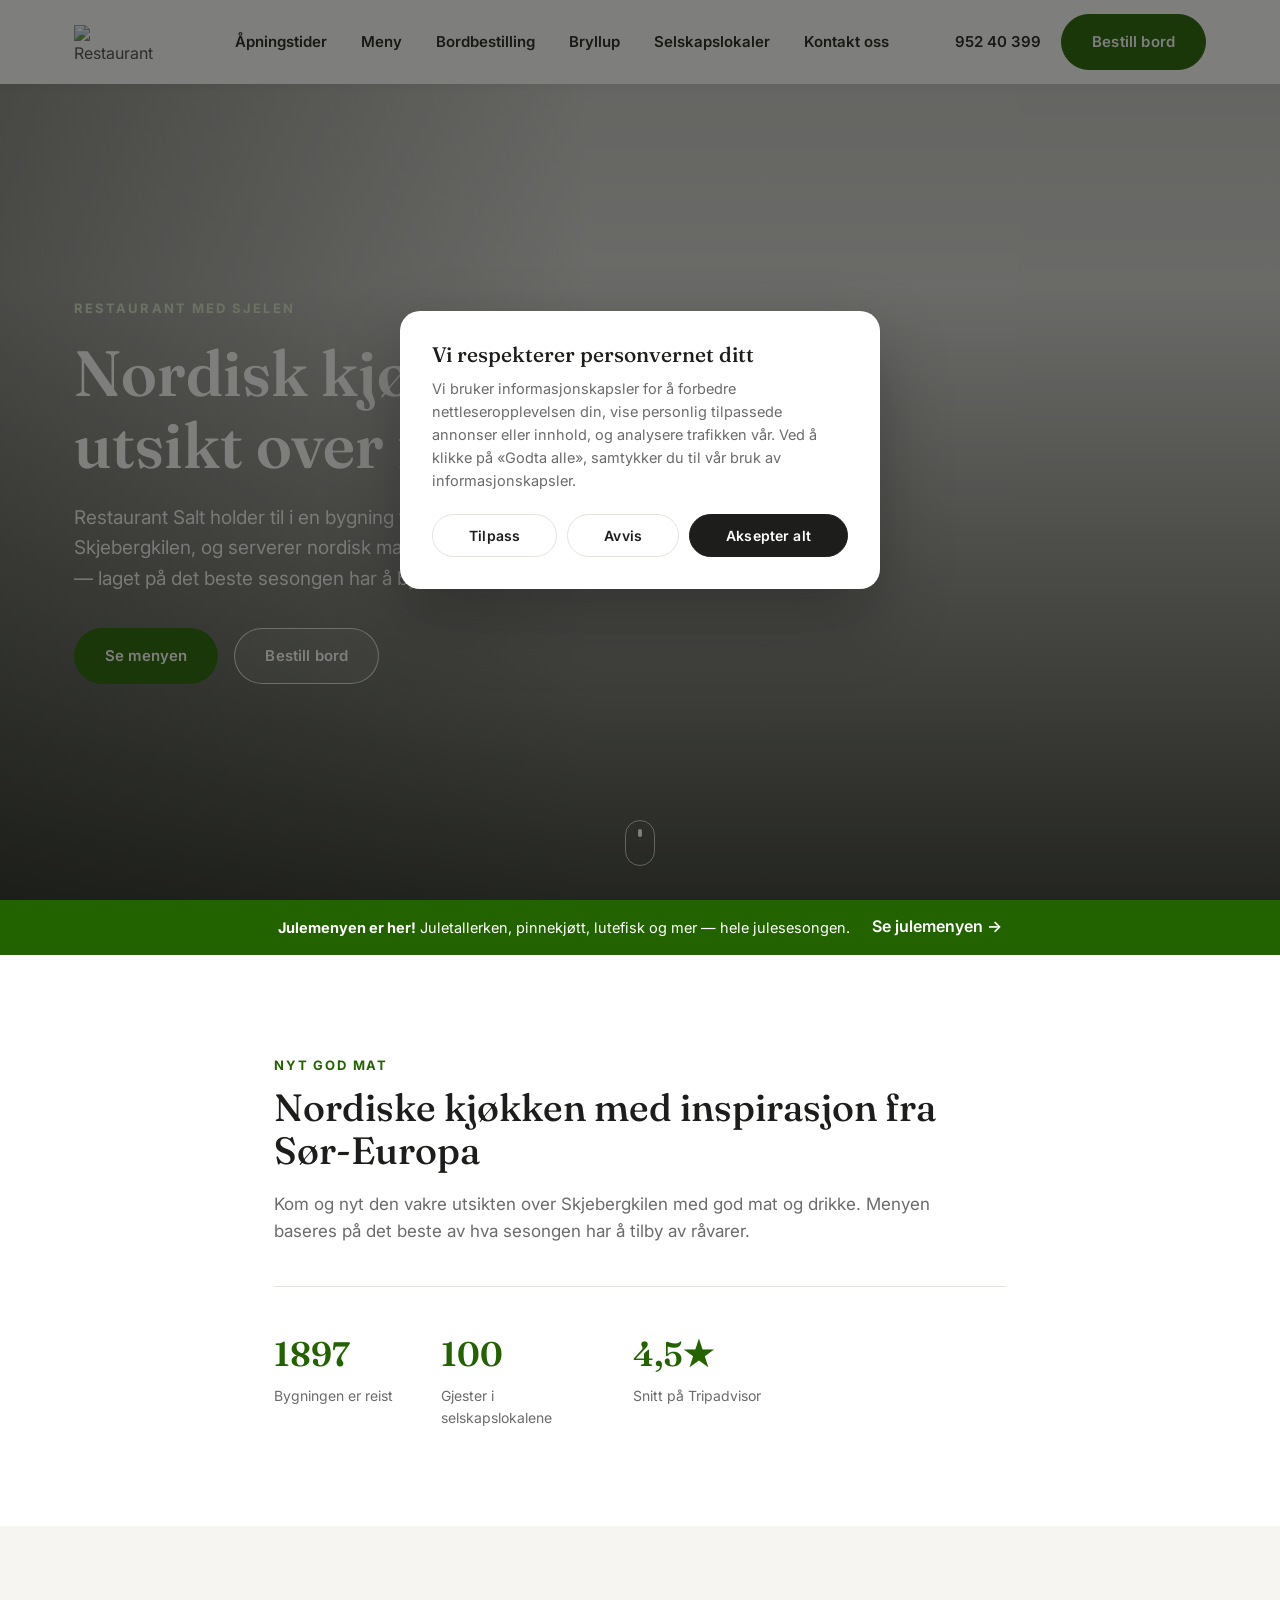
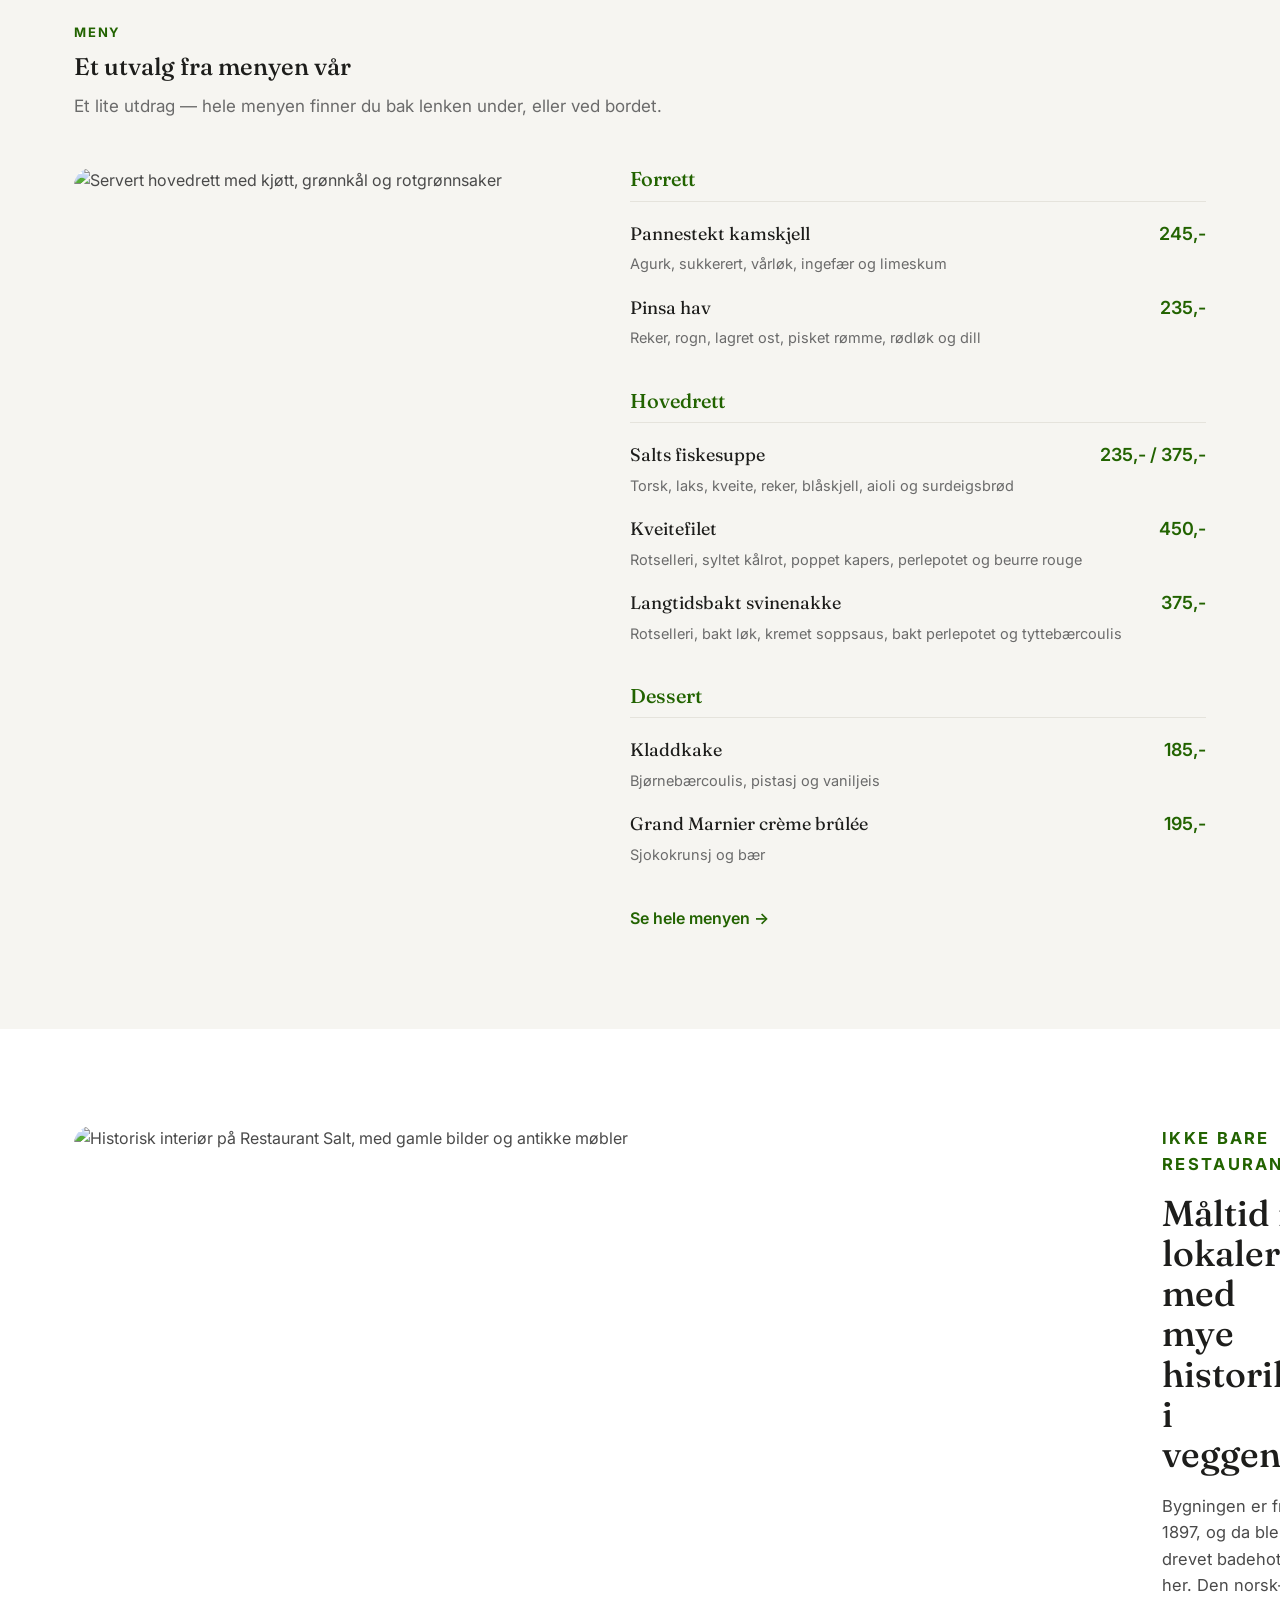
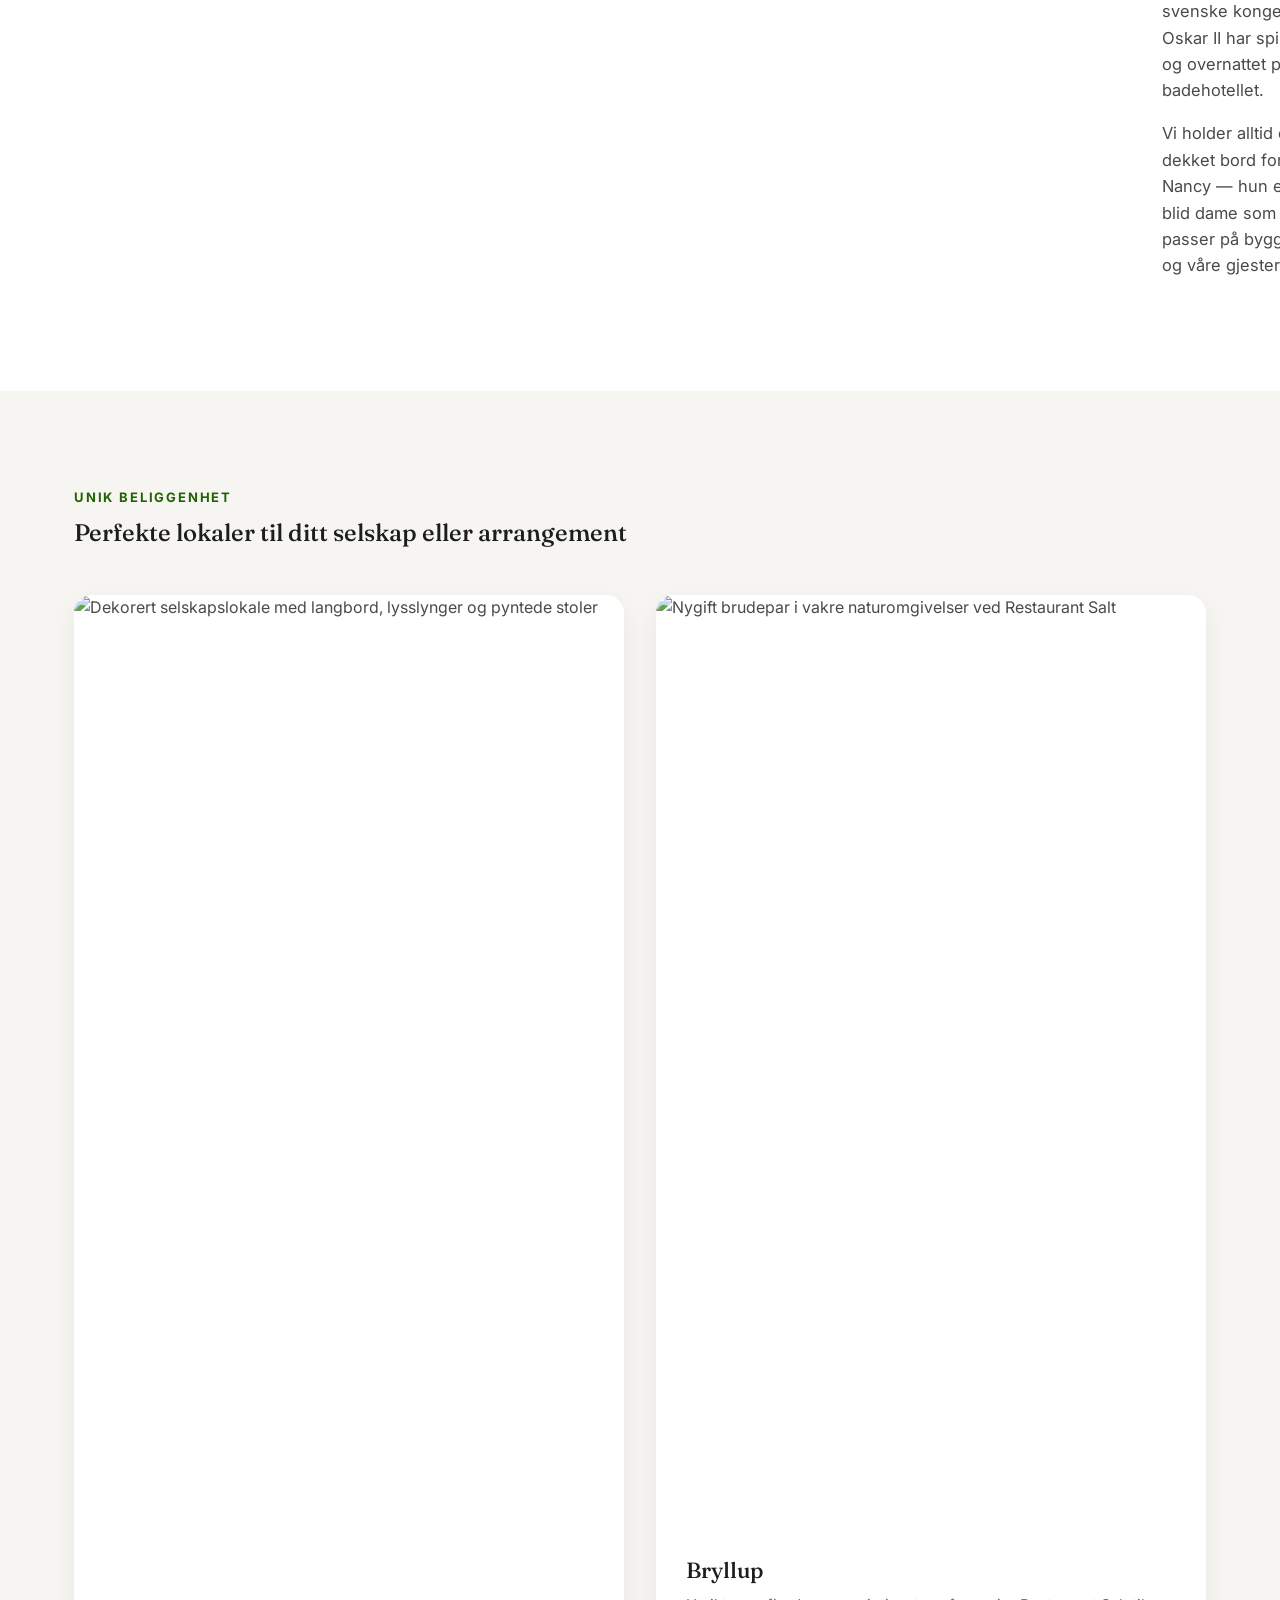
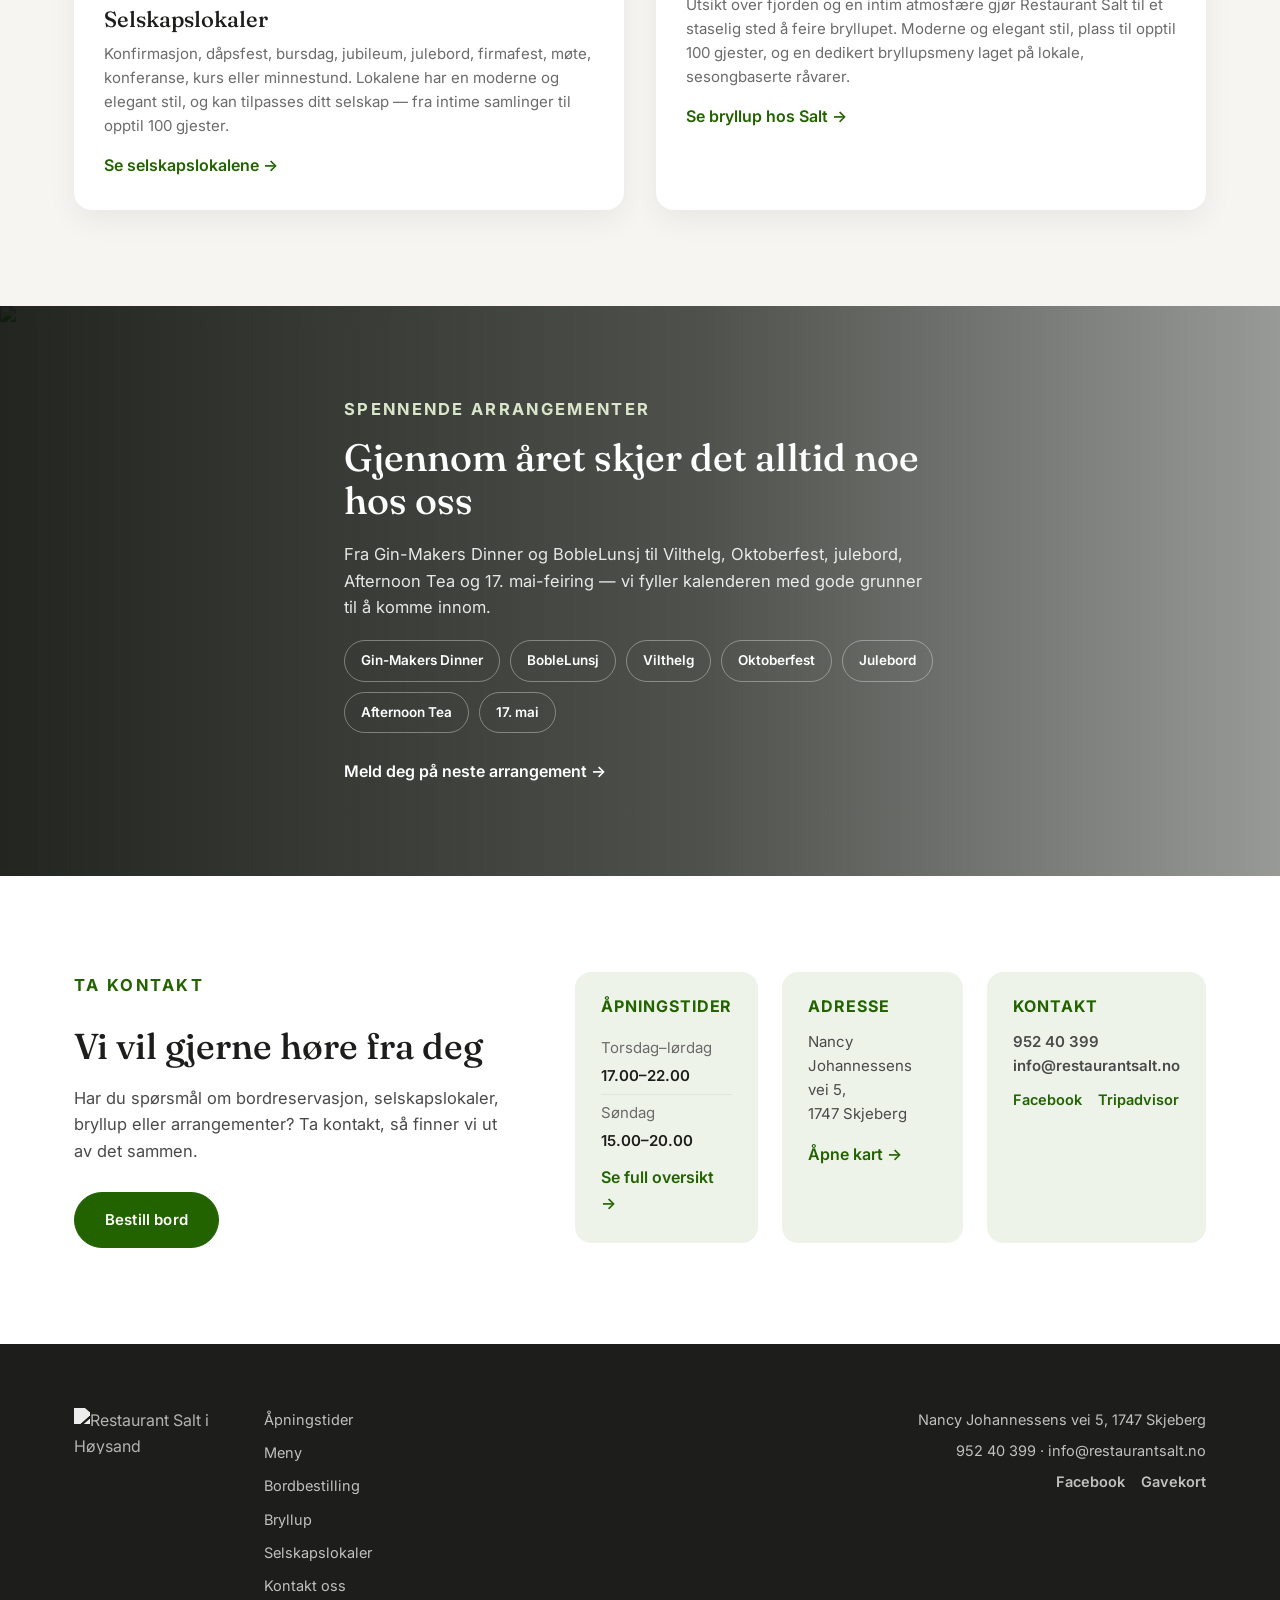
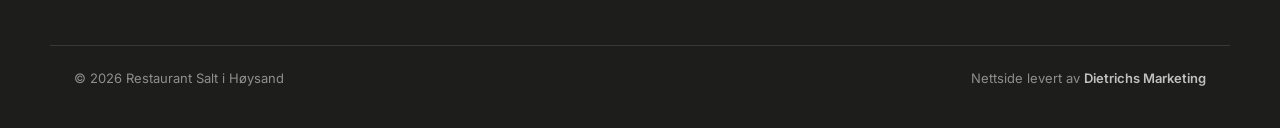
==== commit 79dfd924: "Rett åpningstider: torsdag–lørdag (ikke onsdag), etter beskjed fra kunden Co-Authored-By: Claude Opu" ====
--- a/index.html
+++ b/index.html
@@ -251,7 +251,7 @@
       <div class="kontakt-cards reveal">
         <div class="kontakt-card">
           <h3>Åpningstider</h3>
-          <div class="kv"><span>Onsdag–lørdag</span><span>17.00–22.00</span></div>
+          <div class="kv"><span>Torsdag–lørdag</span><span>17.00–22.00</span></div>
           <div class="kv"><span>Søndag</span><span>15.00–20.00</span></div>
           <a href="apningstider.html" class="text-link">Se full oversikt →</a>
         </div>
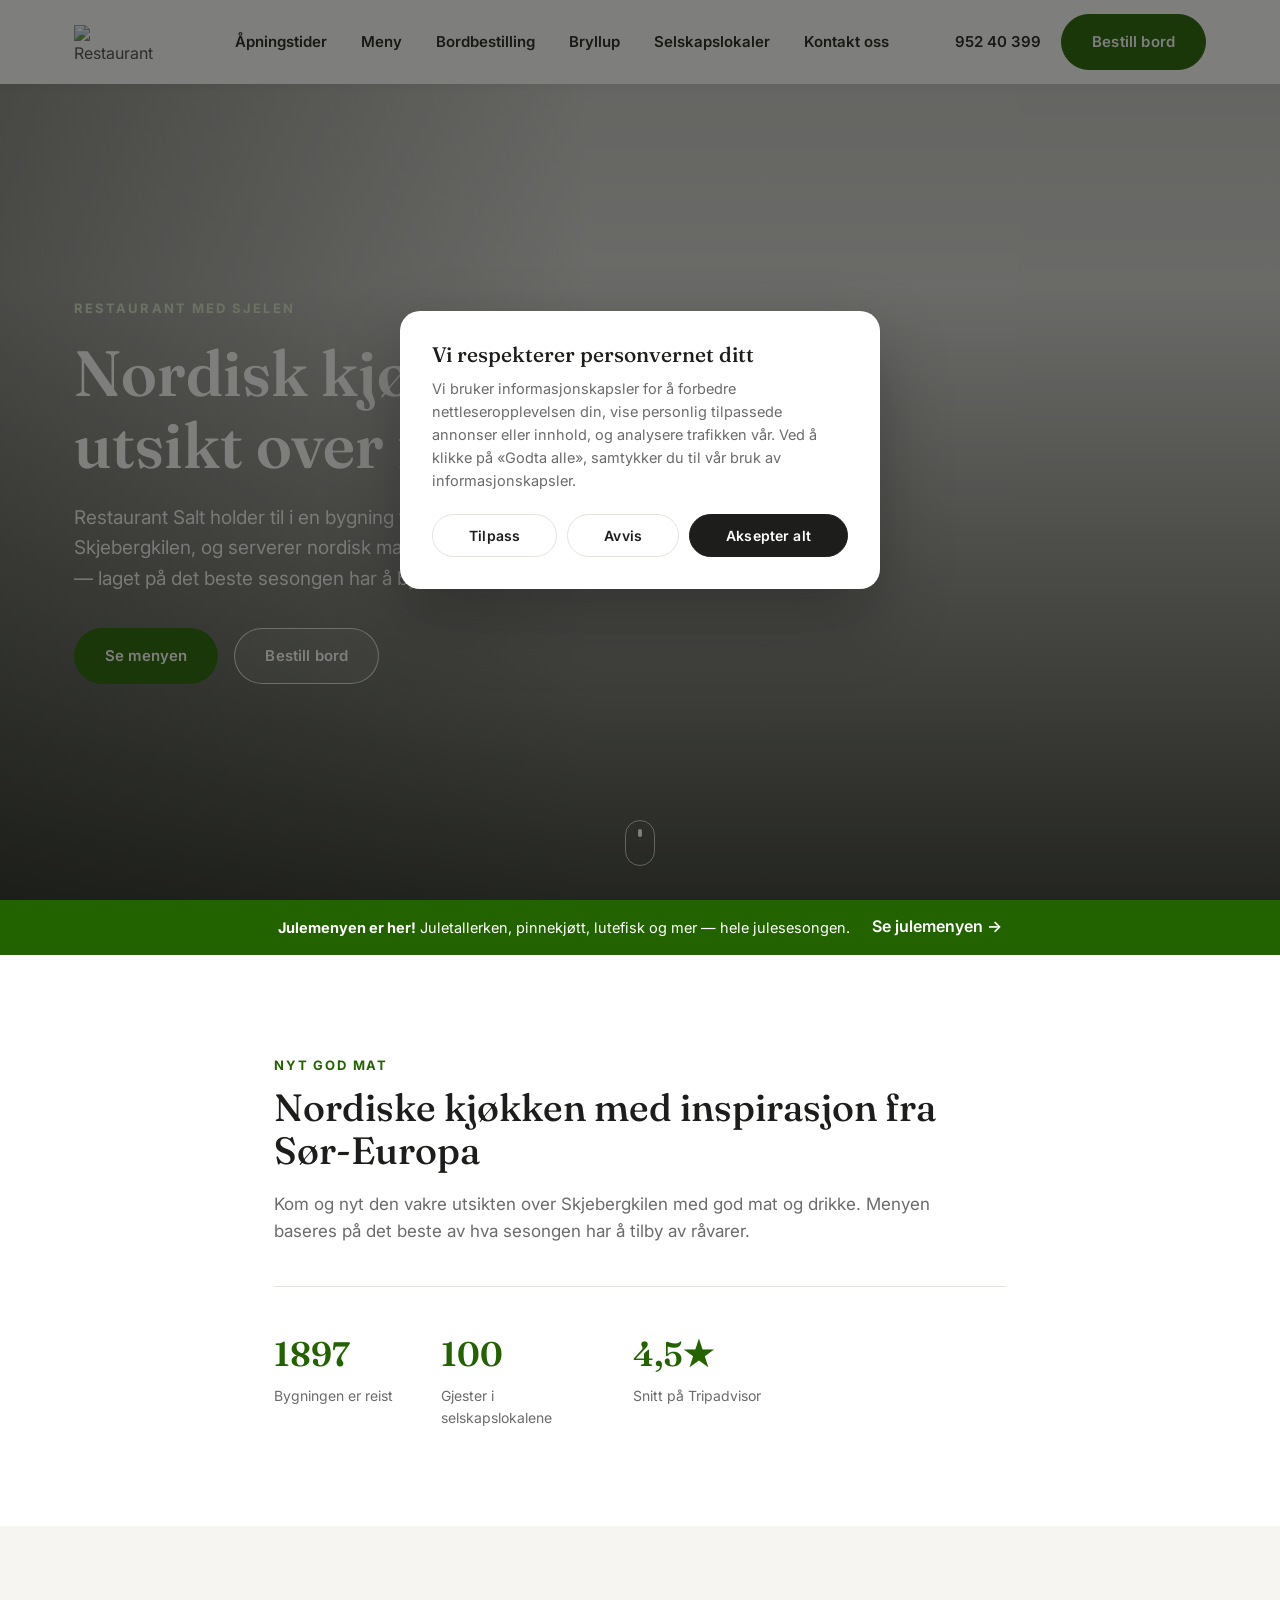
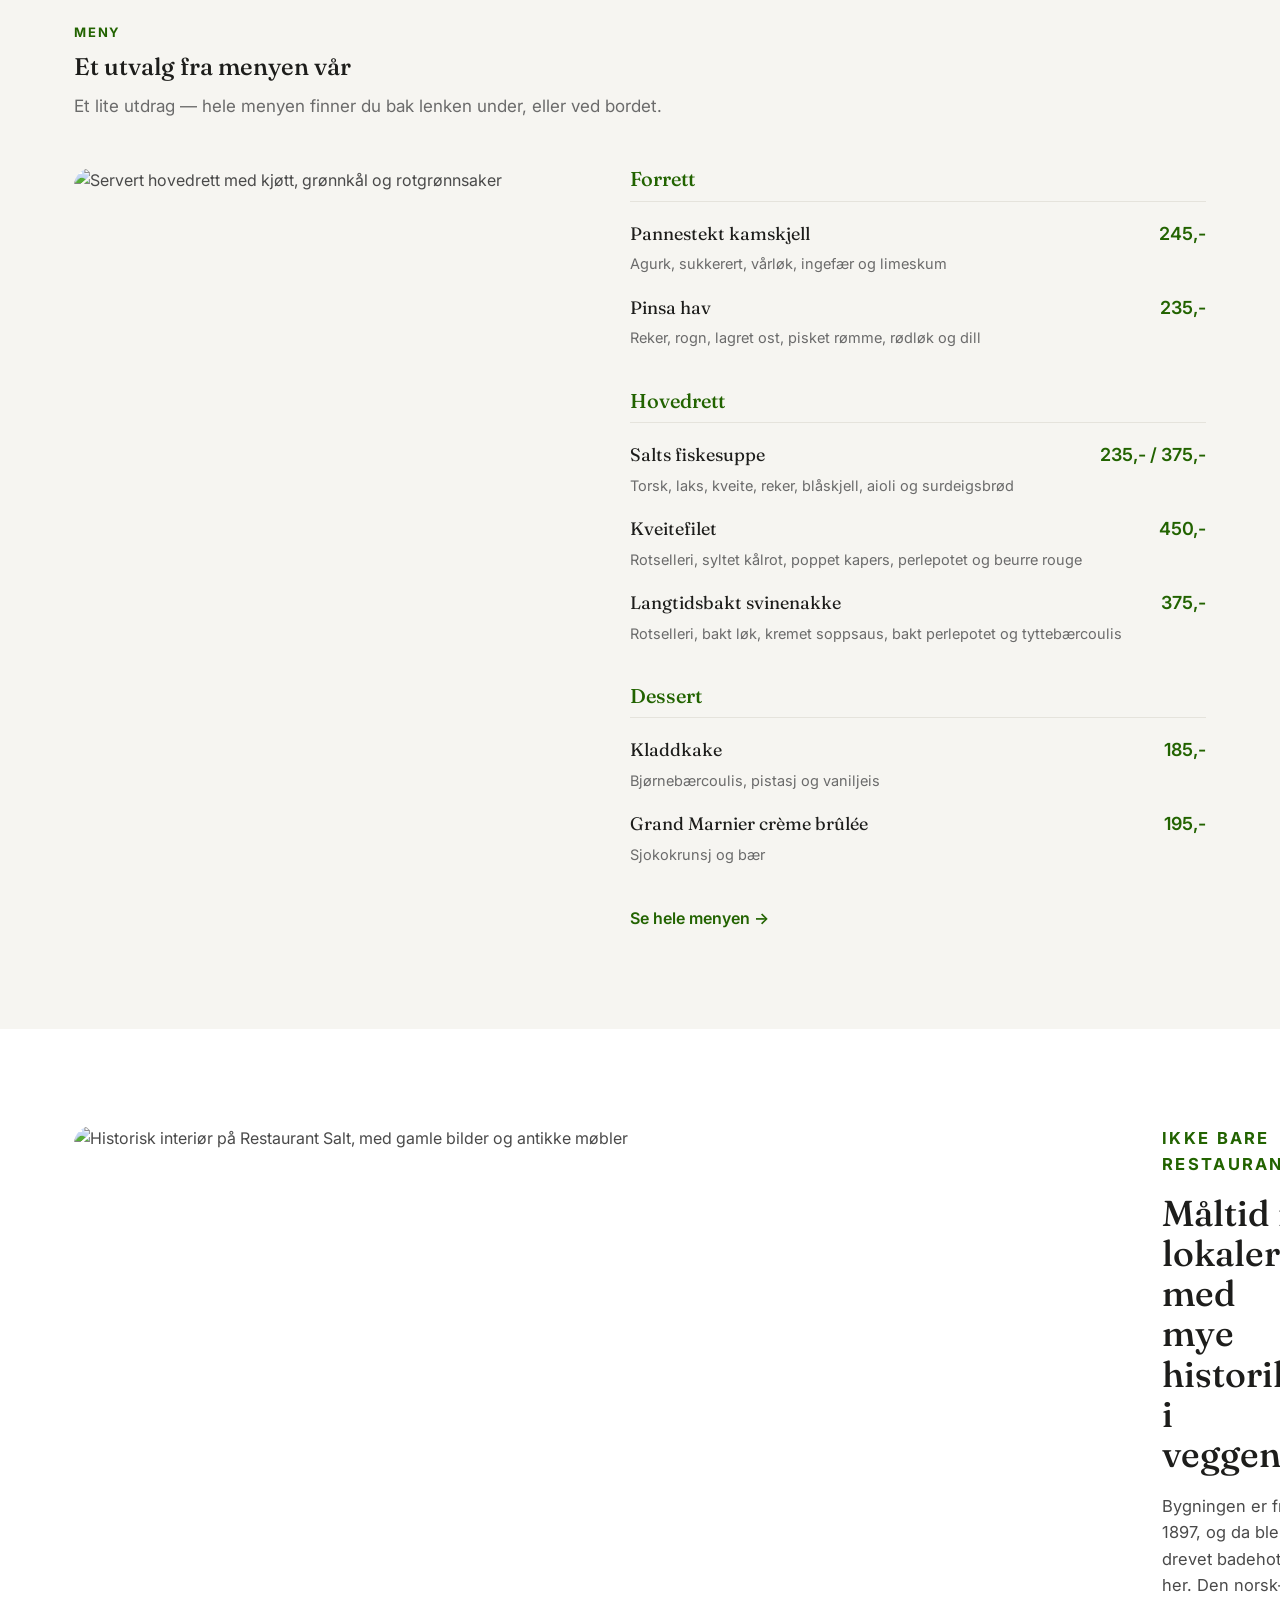
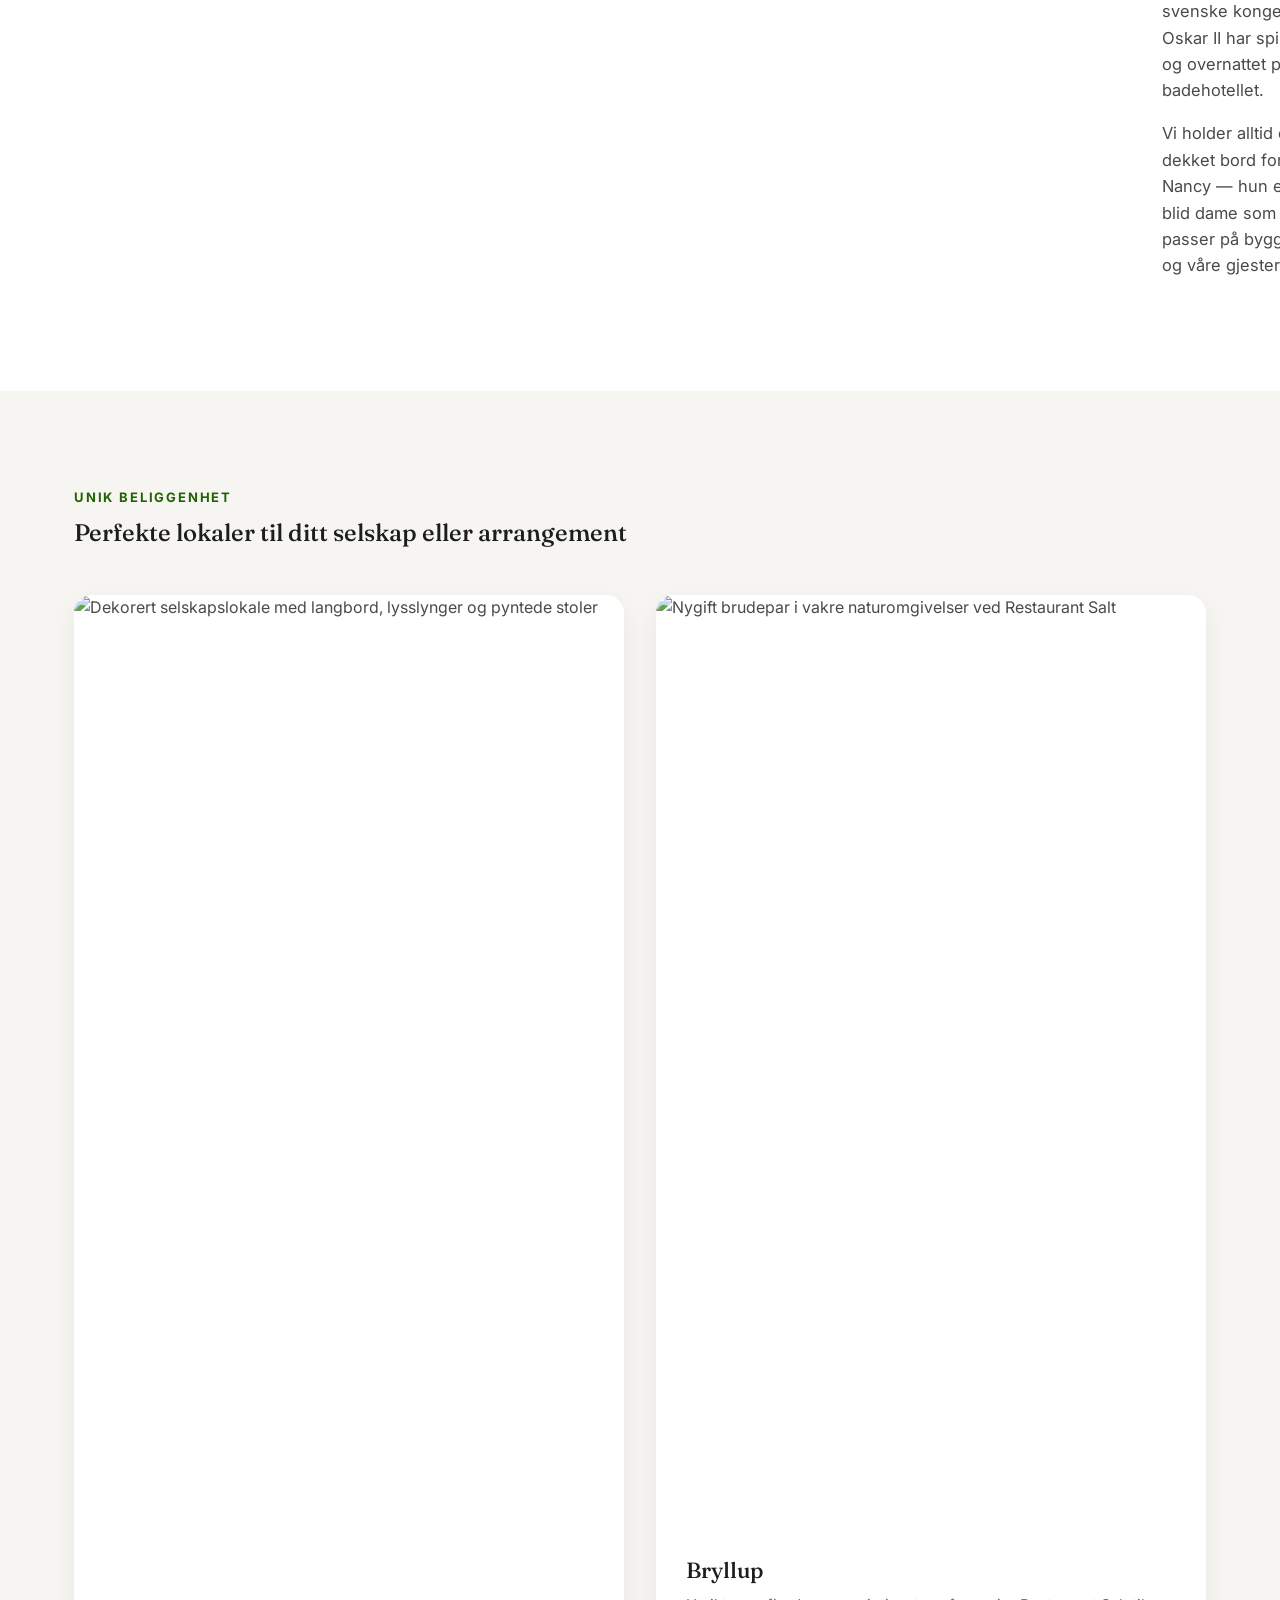
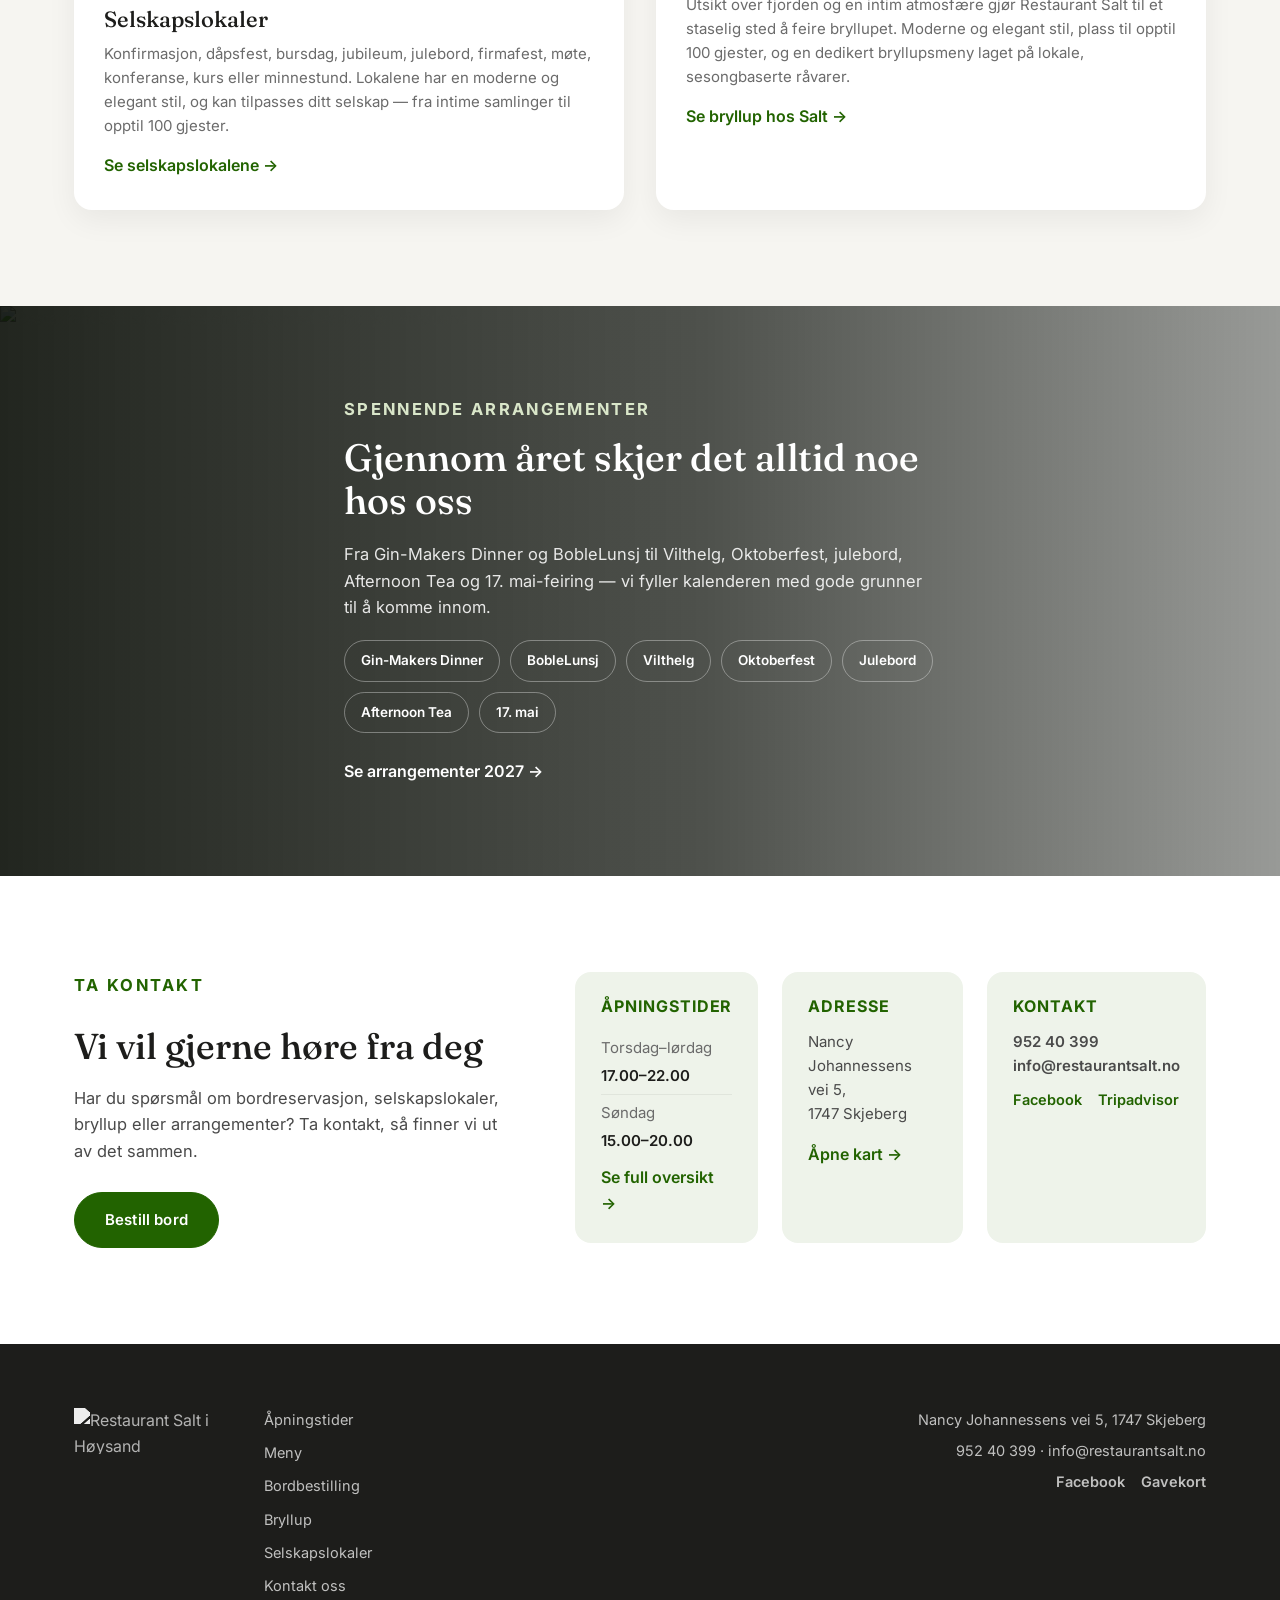
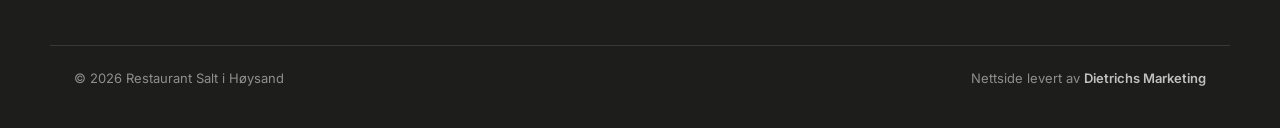
==== commit 14f68a02: "Legg til arrangementer 2027 med julegavetips, lenket fra forsiden Co-Authored-By: Claude Opus 5.5 <n" ====
--- a/index.html
+++ b/index.html
@@ -235,7 +235,7 @@
         <span class="tag">Afternoon Tea</span>
         <span class="tag">17. mai</span>
       </div>
-      <a href="mailto:info@restaurantsalt.no" class="text-link tag-row-link">Meld deg på neste arrangement →</a>
+      <a href="arrangementer.html" class="text-link tag-row-link">Se arrangementer 2027 →</a>
     </div>
   </section>
 
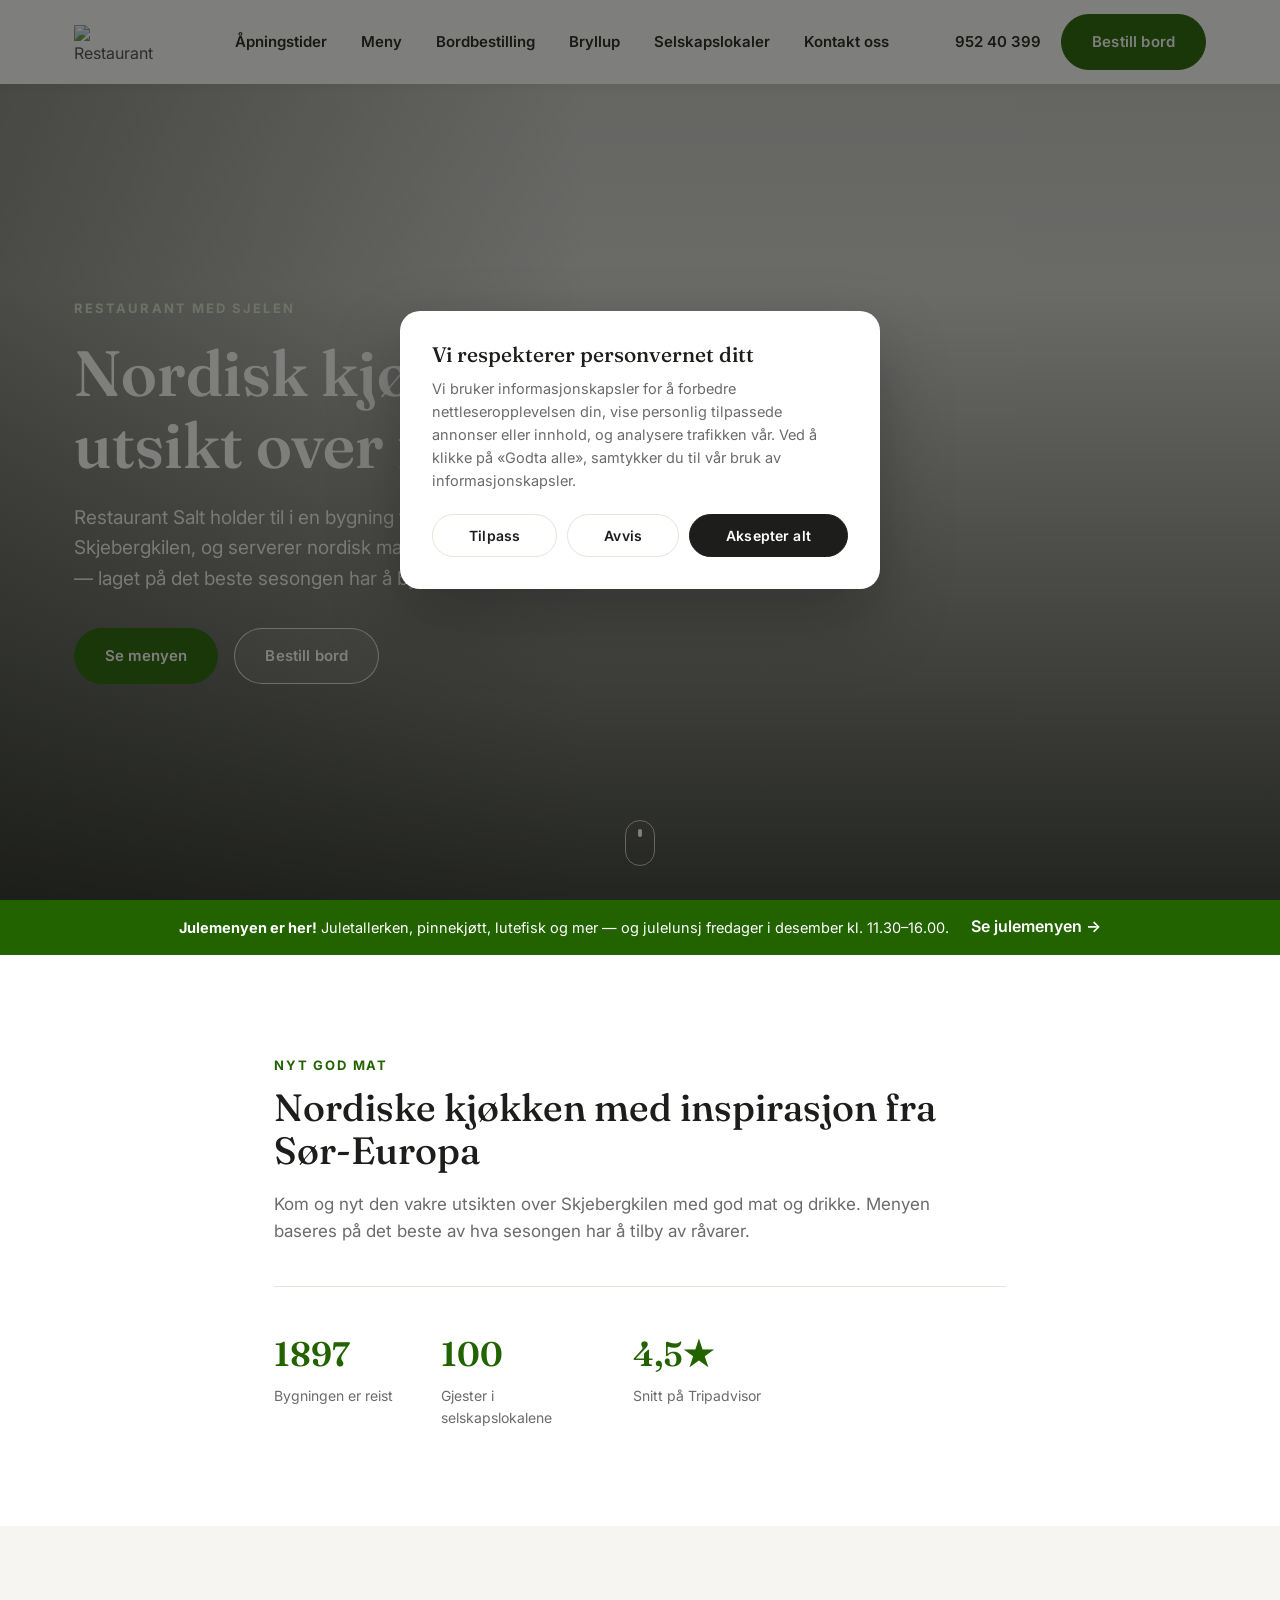
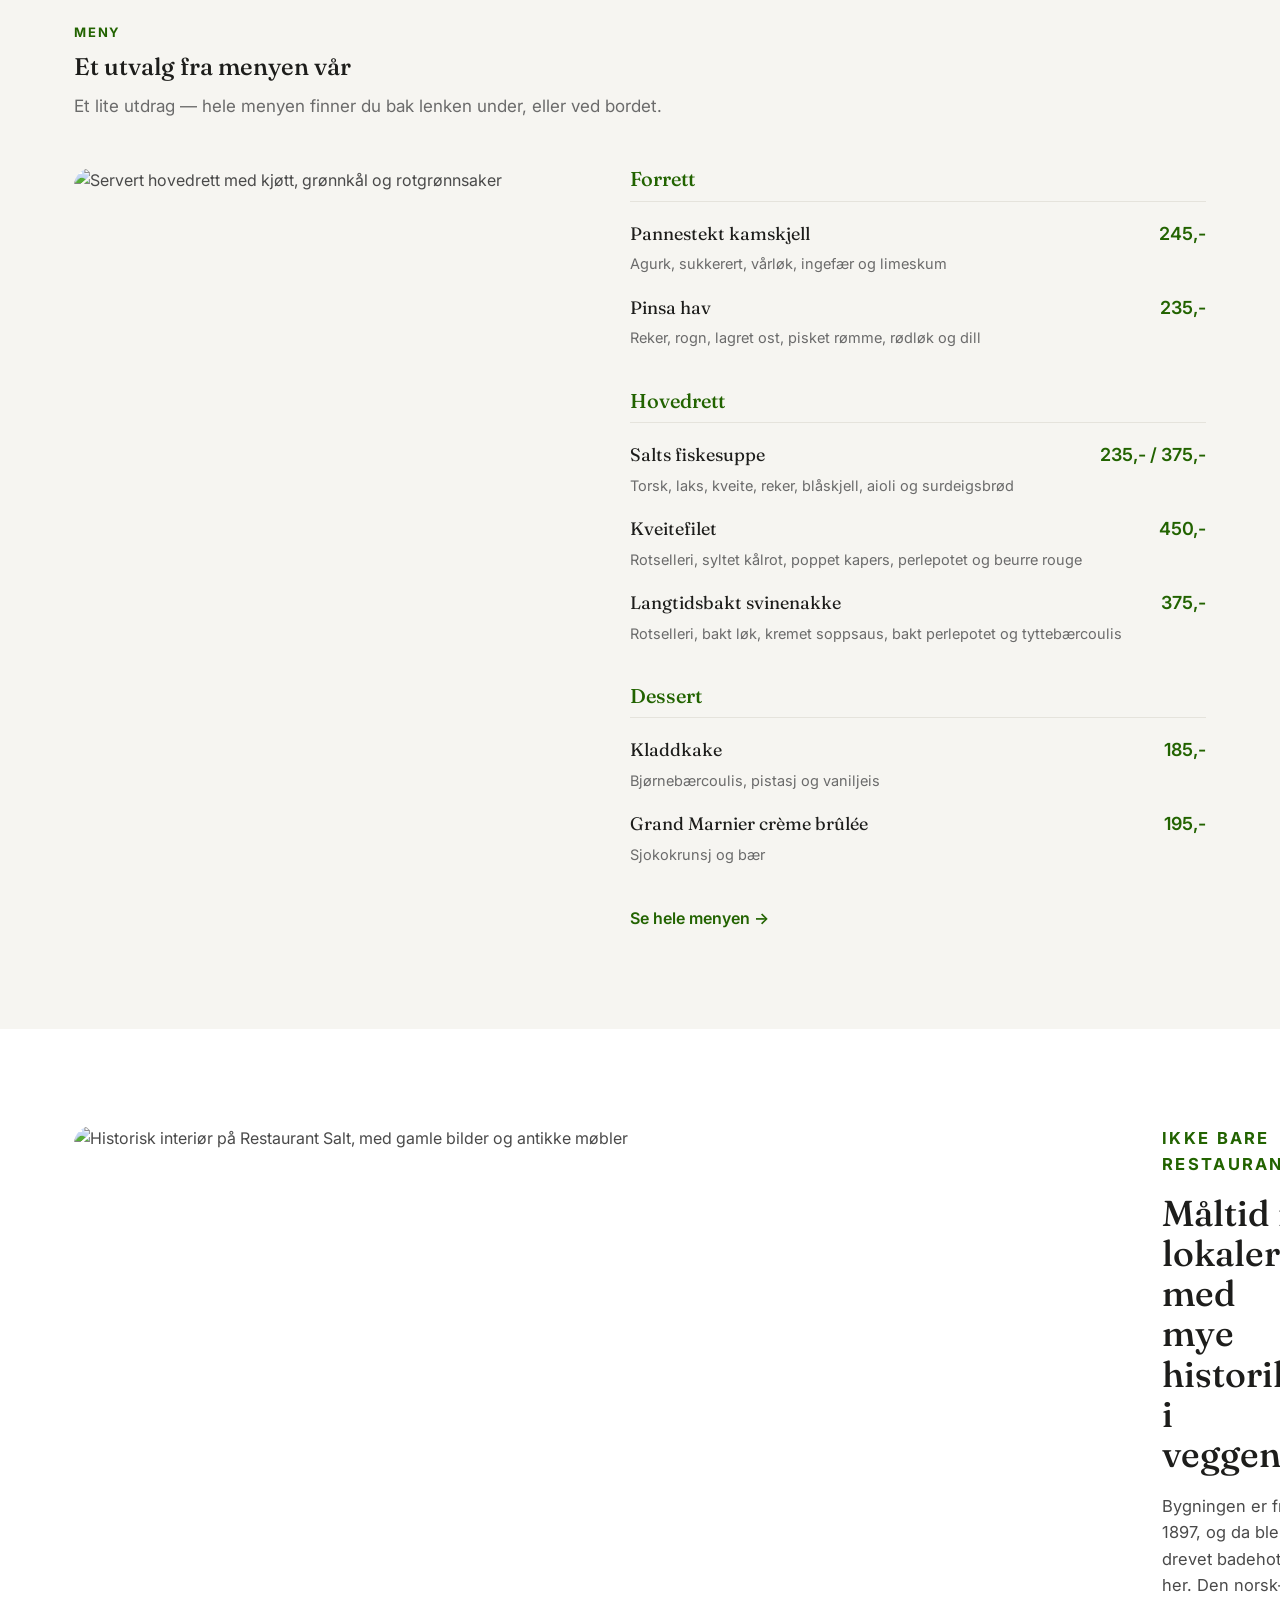
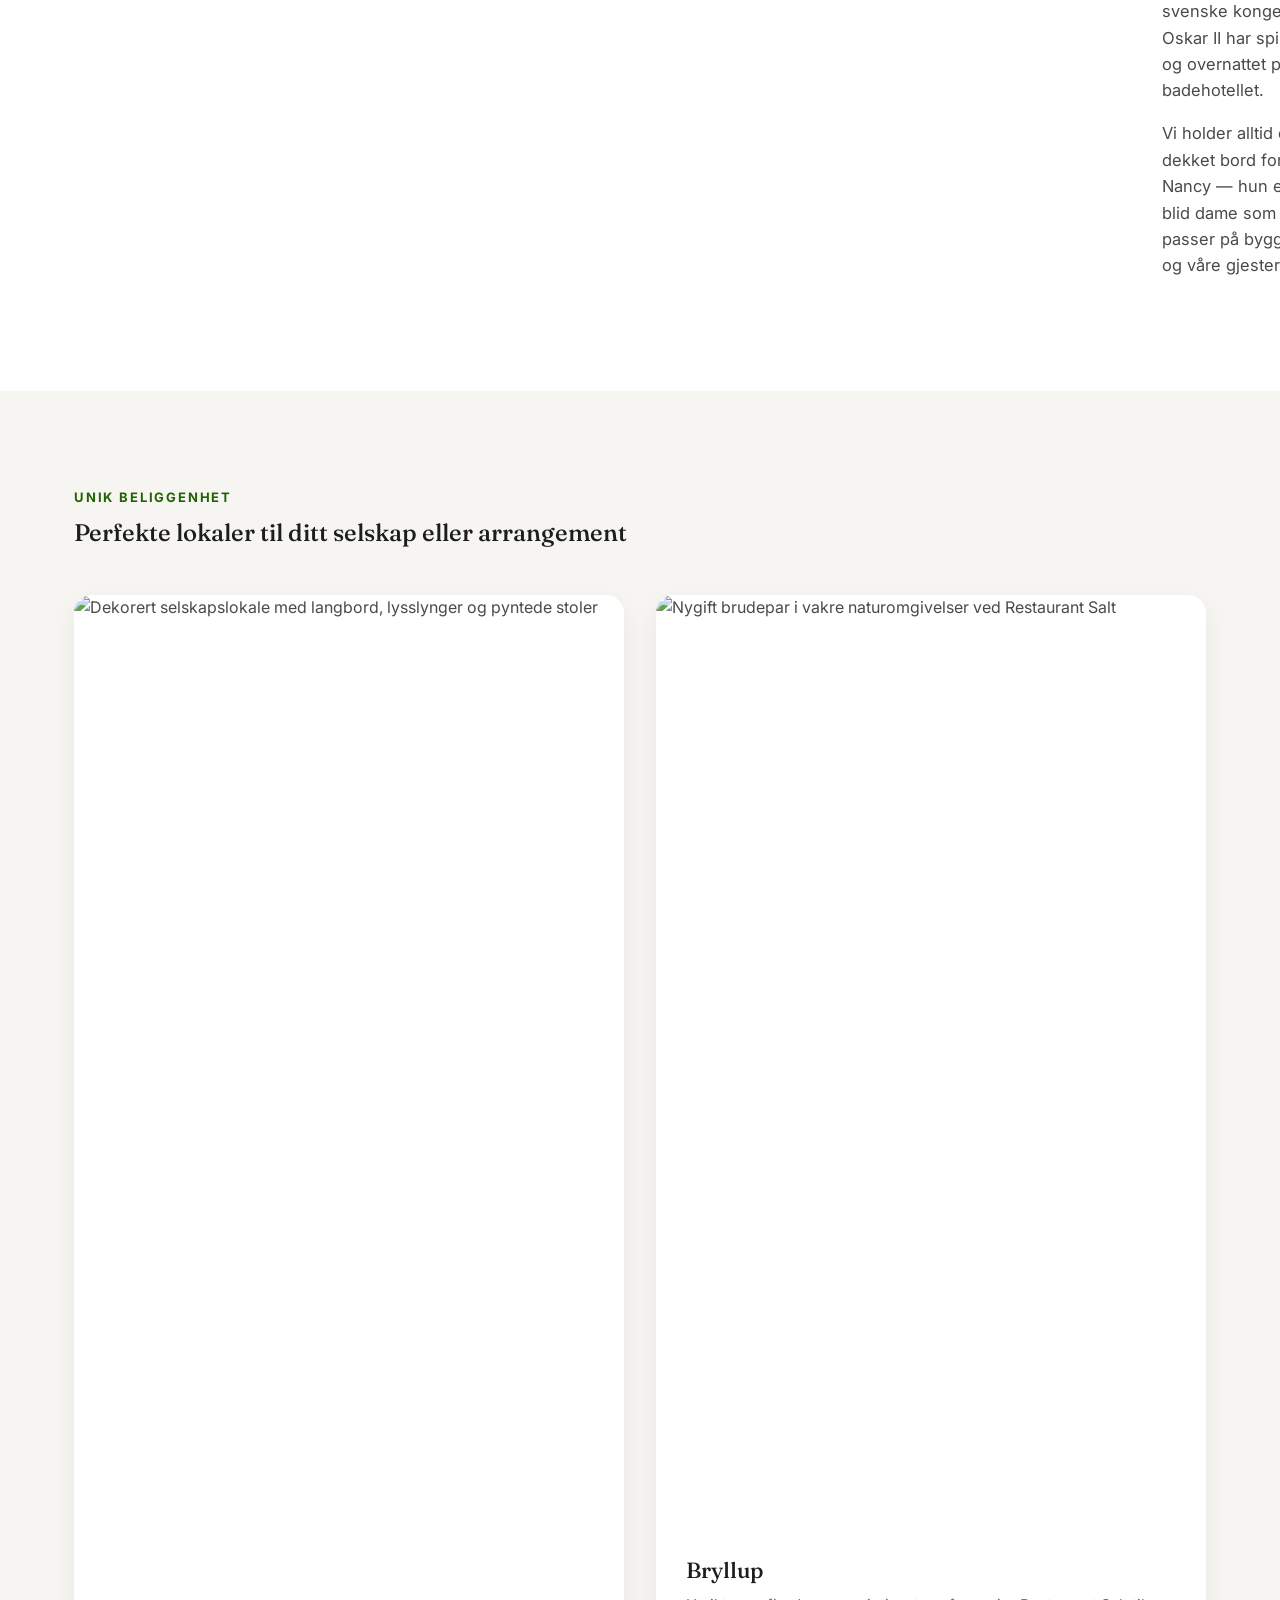
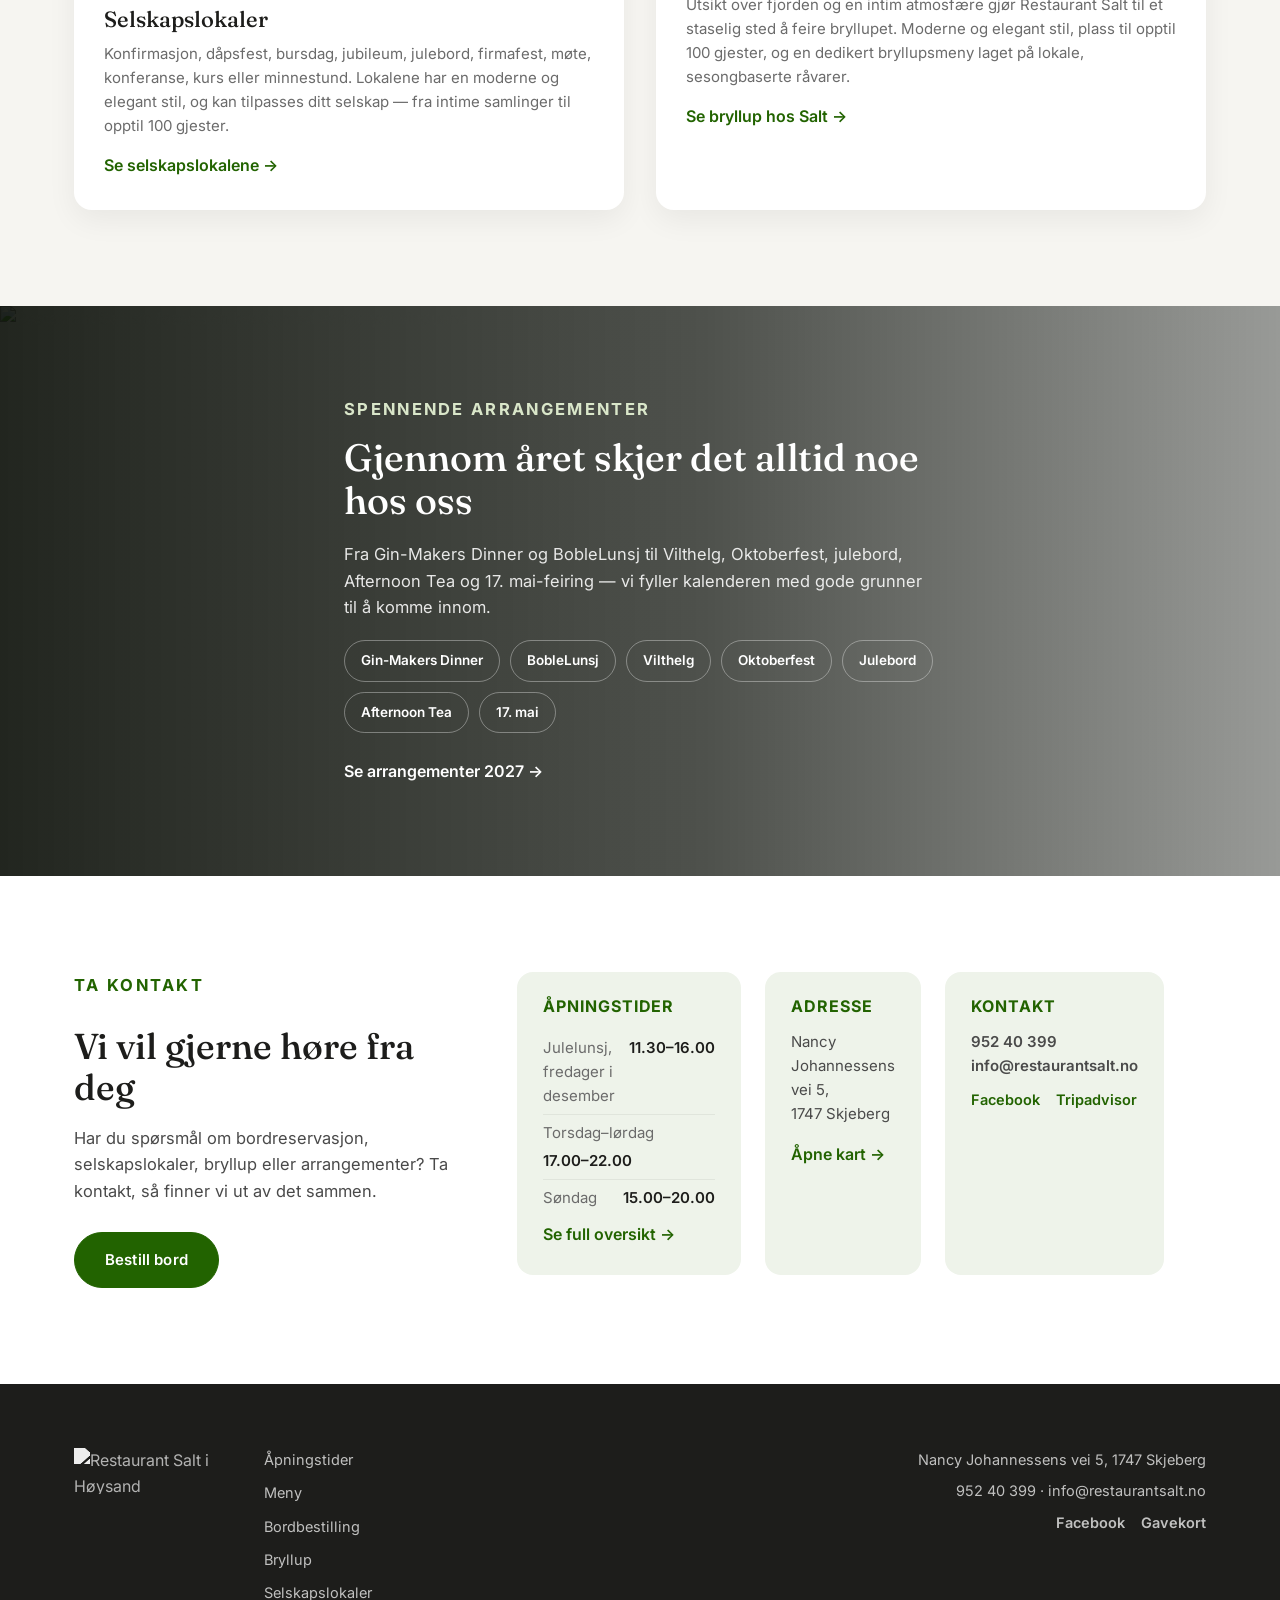
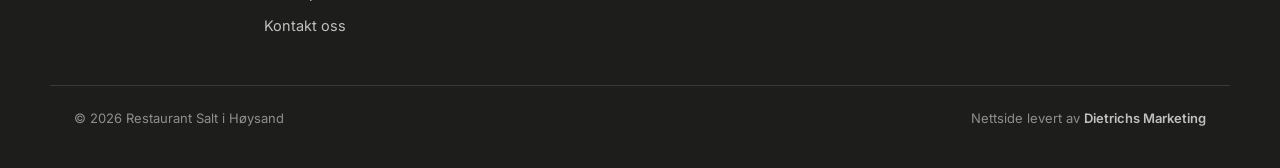
==== commit ed835229: "Legg til julelunsj fredager i desember kl. 11.30–16.00 Vises på julemenyen, i julebanneret og i åpni" ====
--- a/index.html
+++ b/index.html
@@ -84,7 +84,7 @@
 
   <div class="season-banner" data-season="11-01/12-31" hidden>
     <div class="container season-banner-inner">
-      <p><strong>Julemenyen er her!</strong> Juletallerken, pinnekjøtt, lutefisk og mer — hele julesesongen.</p>
+      <p><strong>Julemenyen er her!</strong> Juletallerken, pinnekjøtt, lutefisk og mer — og julelunsj fredager i desember kl. 11.30–16.00.</p>
       <a href="julemeny.html" class="text-link">Se julemenyen →</a>
     </div>
   </div>
@@ -251,6 +251,7 @@
       <div class="kontakt-cards reveal">
         <div class="kontakt-card">
           <h3>Åpningstider</h3>
+          <div class="kv kv-wrap" data-season="11-01/12-31" hidden><span>Julelunsj, fredager i desember</span><span>11.30–16.00</span></div>
           <div class="kv"><span>Torsdag–lørdag</span><span>17.00–22.00</span></div>
           <div class="kv"><span>Søndag</span><span>15.00–20.00</span></div>
           <a href="apningstider.html" class="text-link">Se full oversikt →</a>
--- a/style.css
+++ b/style.css
@@ -484,6 +484,8 @@
 .kv span { white-space: nowrap; }
 .kv span:first-child { color: var(--text-soft); }
 .kv span:last-child { font-weight: 600; color: var(--ink); }
+.kv.kv-wrap { flex-wrap: nowrap; align-items: baseline; }
+.kv.kv-wrap span:first-child { white-space: normal; }
 
 .social-row { display: flex; gap: 16px; margin-top: 6px; }
 .social-row a { font-weight: 600; color: var(--green); font-size: 14.5px; }
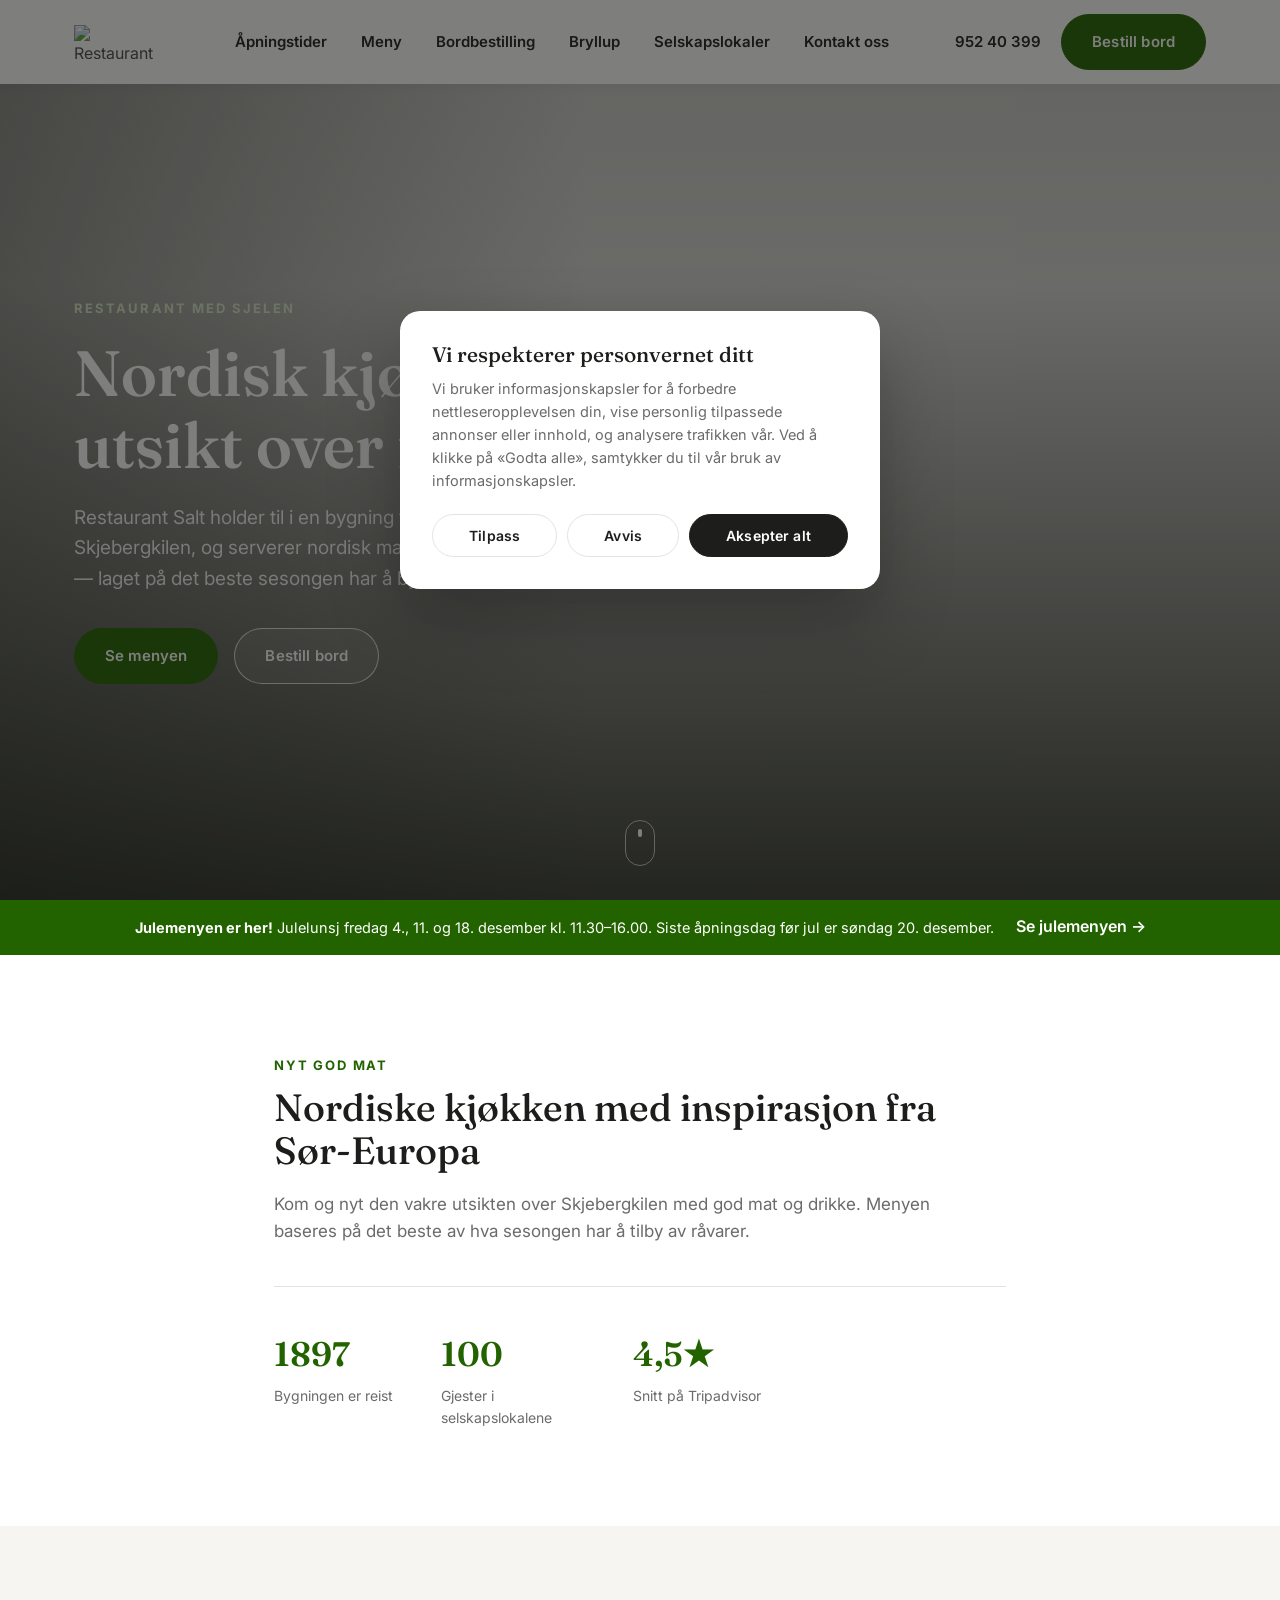
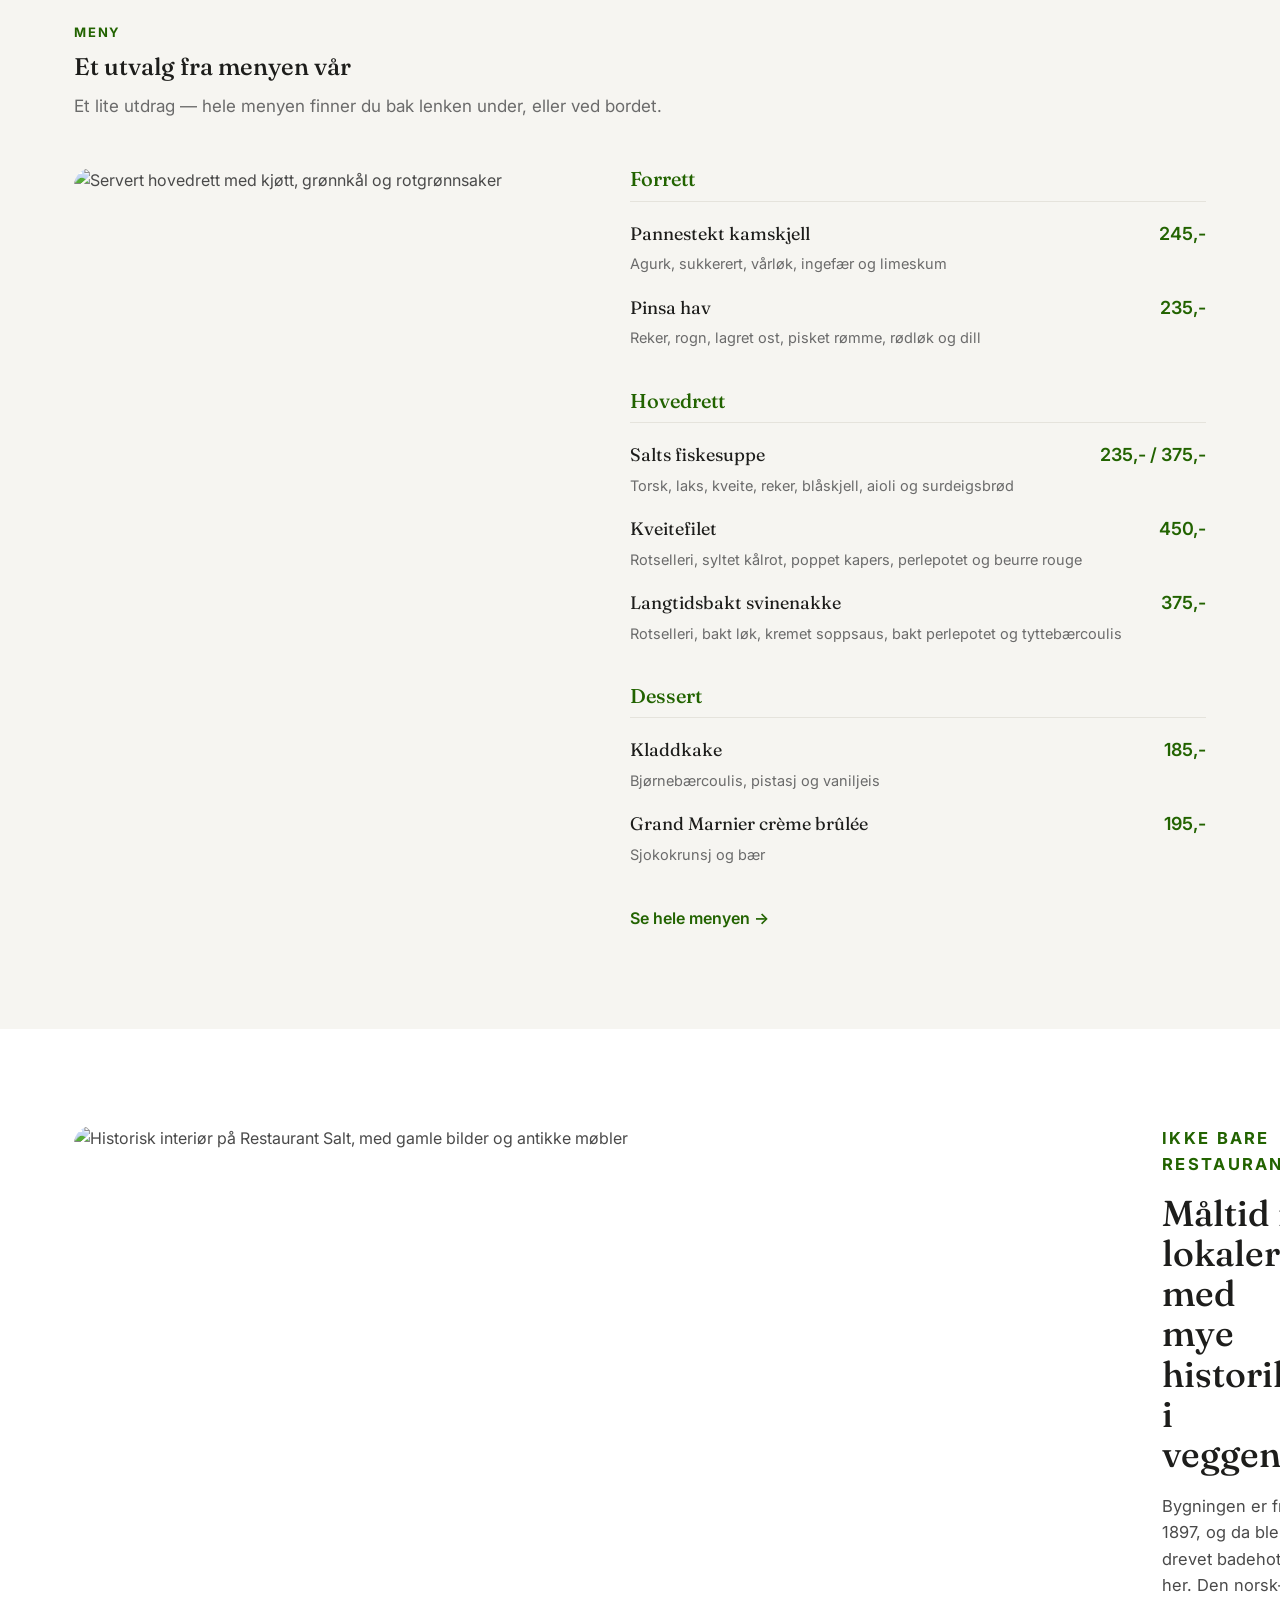
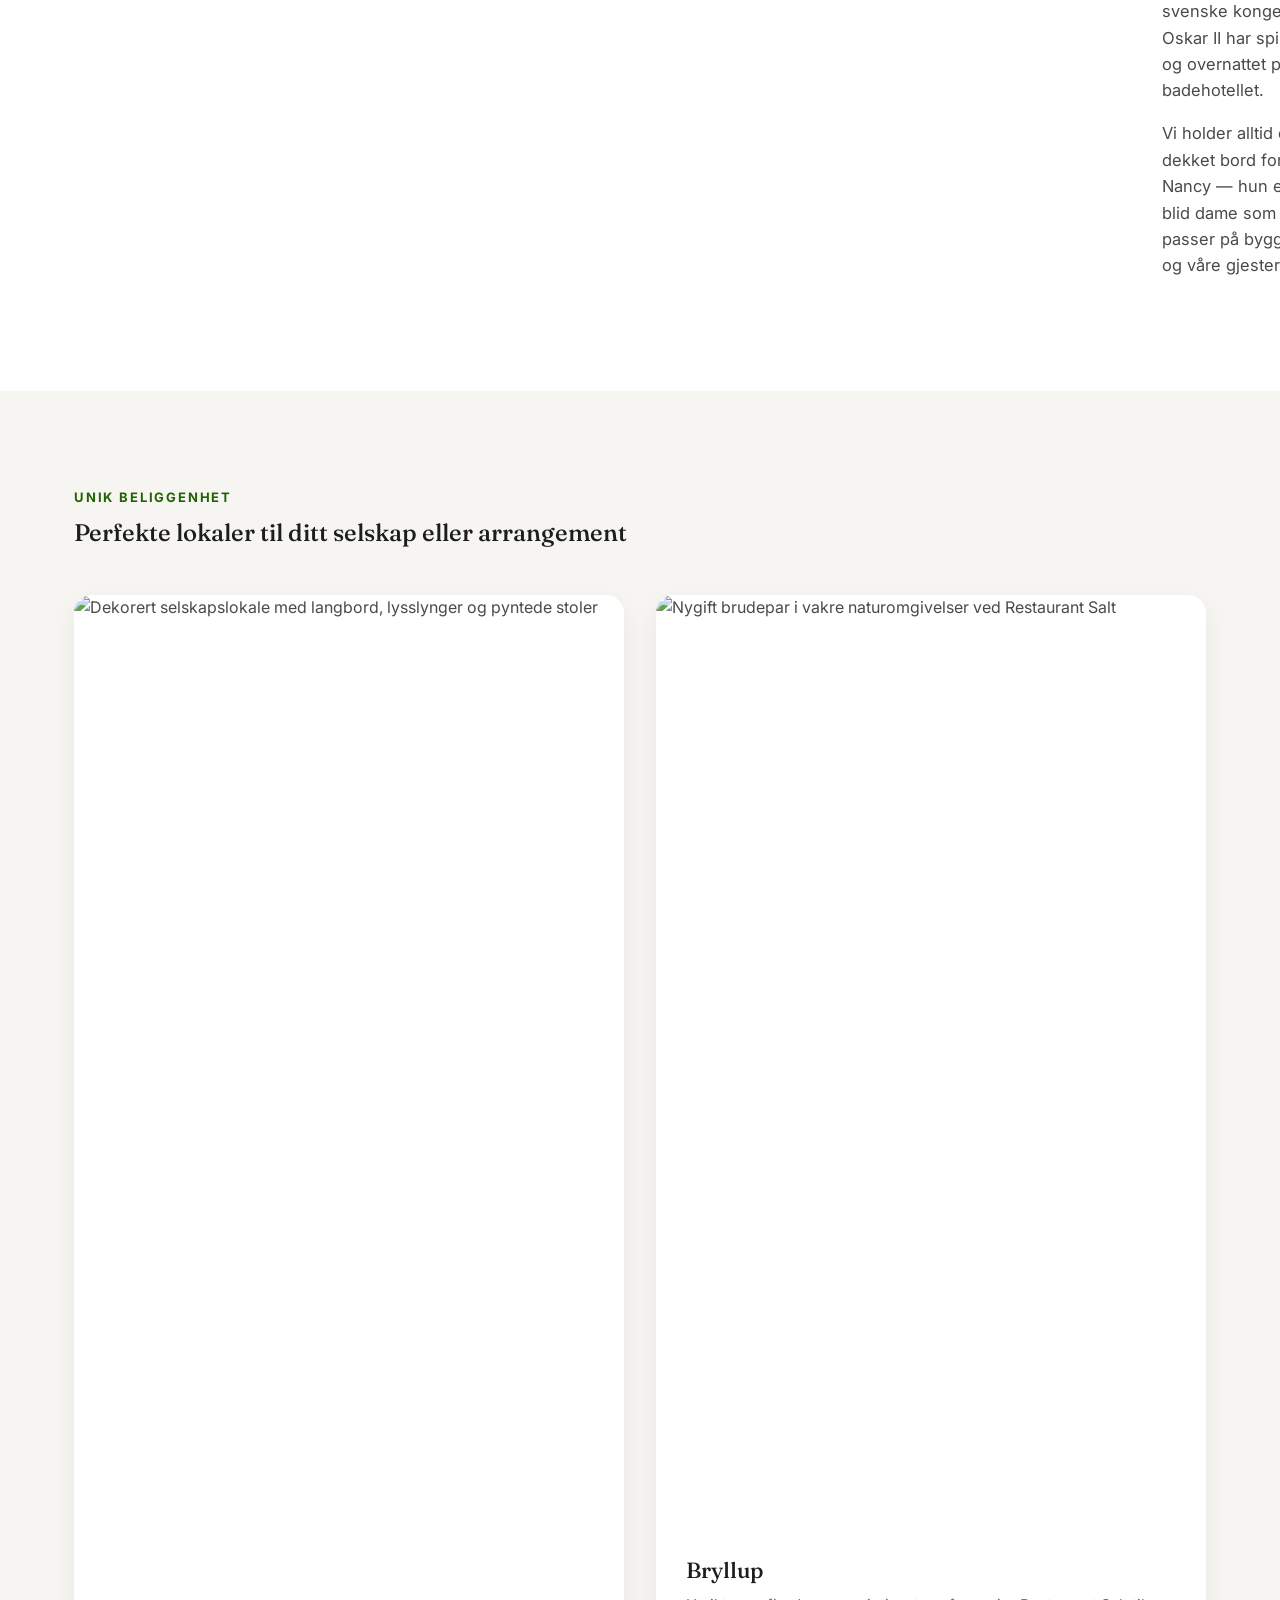
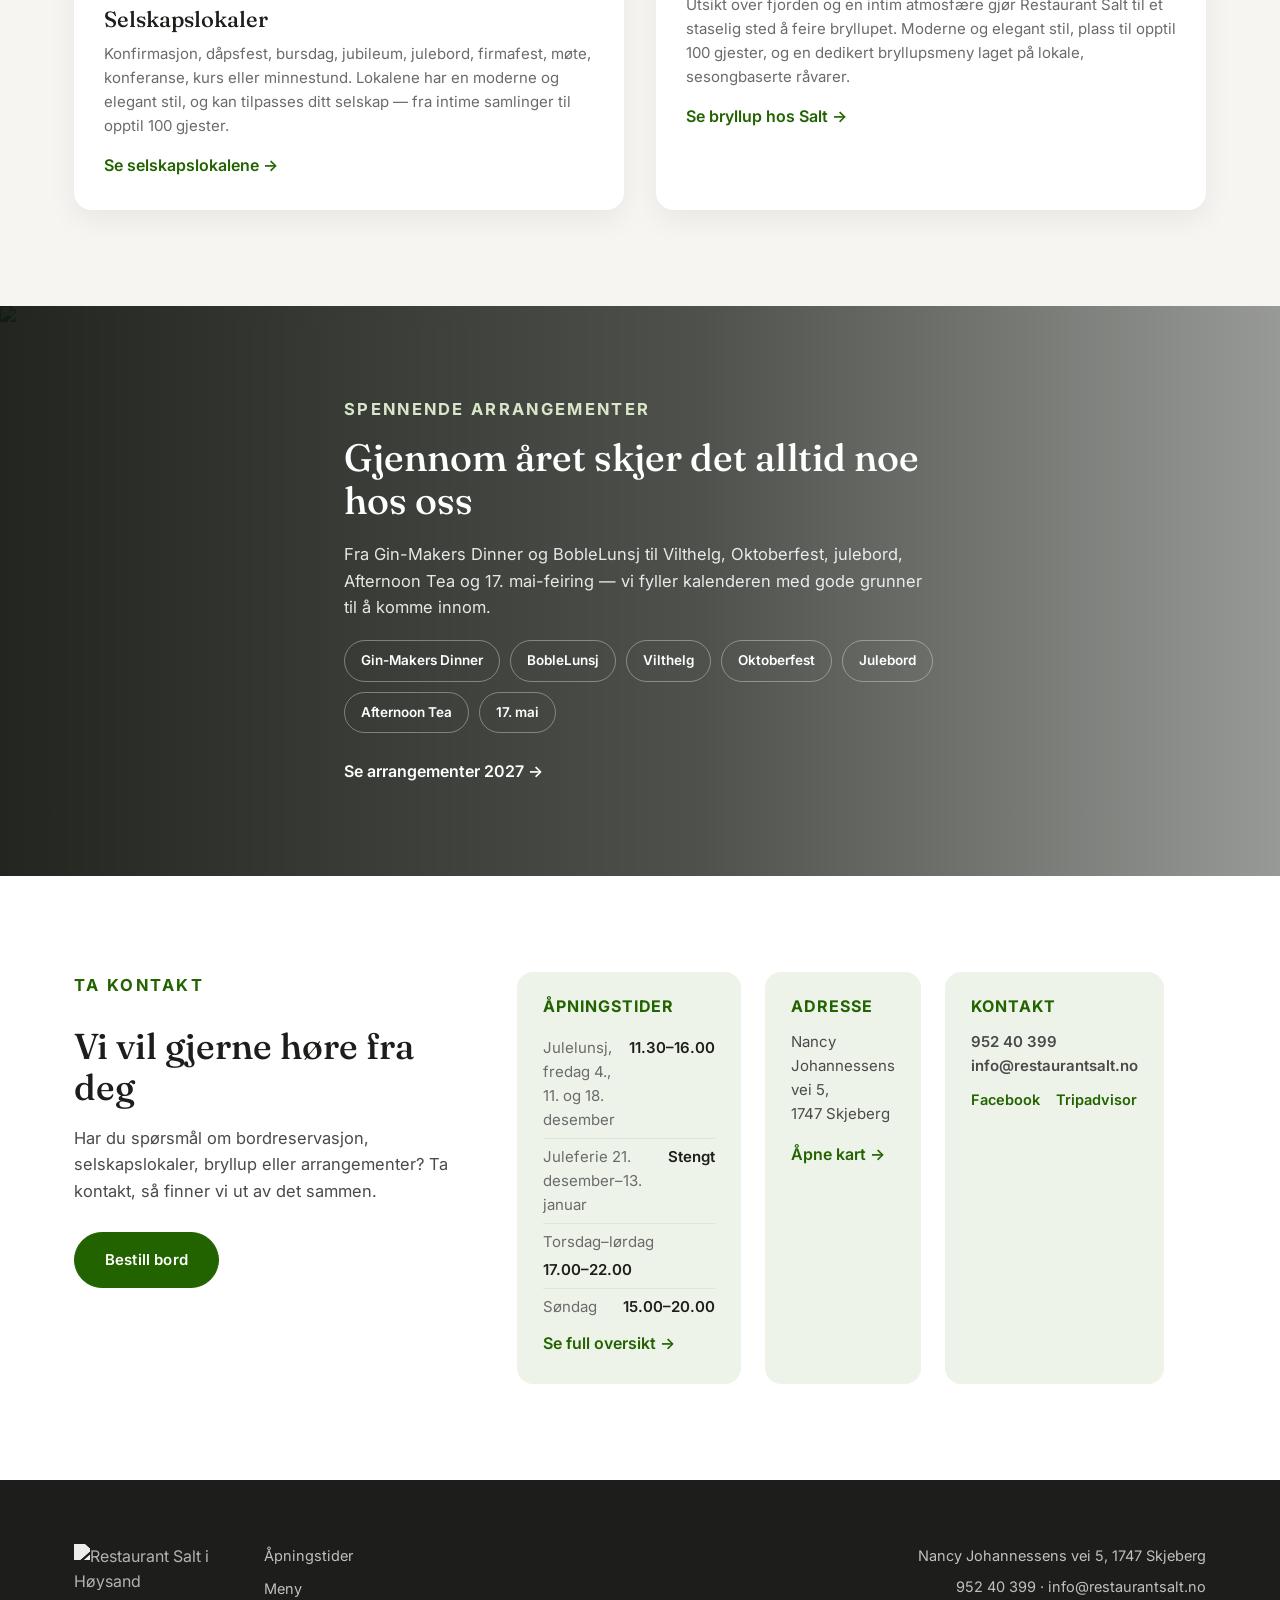
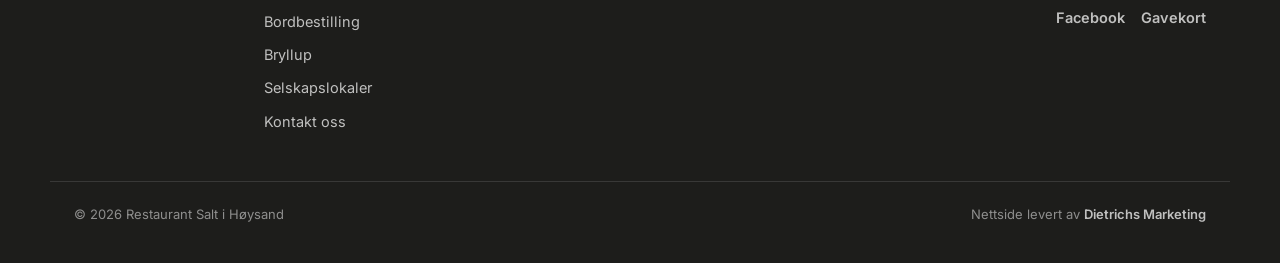
==== commit 25abc463: "Juleferie 21. des–13. jan, julelunsj kun 4., 11. og 18. desember Sesongvisning støtter nå også datoe" ====
--- a/index.html
+++ b/index.html
@@ -82,10 +82,17 @@
     </a>
   </section>
 
-  <div class="season-banner" data-season="11-01/12-31" hidden>
+  <div class="season-banner" data-season="2026-11-01/2026-12-20" hidden>
     <div class="container season-banner-inner">
-      <p><strong>Julemenyen er her!</strong> Juletallerken, pinnekjøtt, lutefisk og mer — og julelunsj fredager i desember kl. 11.30–16.00.</p>
+      <p><strong>Julemenyen er her!</strong> Julelunsj fredag 4., 11. og 18. desember kl. 11.30–16.00. Siste åpningsdag før jul er søndag 20. desember.</p>
       <a href="julemeny.html" class="text-link">Se julemenyen →</a>
+    </div>
+  </div>
+
+  <div class="season-banner" data-season="2026-12-21/2027-01-13" hidden>
+    <div class="container season-banner-inner">
+      <p><strong>God jul!</strong> Vi har juleferie og åpner igjen torsdag 14. januar.</p>
+      <a href="arrangementer.html" class="text-link">Se arrangementer 2027 →</a>
     </div>
   </div>
 
@@ -251,7 +258,8 @@
       <div class="kontakt-cards reveal">
         <div class="kontakt-card">
           <h3>Åpningstider</h3>
-          <div class="kv kv-wrap" data-season="11-01/12-31" hidden><span>Julelunsj, fredager i desember</span><span>11.30–16.00</span></div>
+          <div class="kv kv-wrap" data-season="2026-11-01/2026-12-18" hidden><span>Julelunsj, fredag 4., 11. og 18. desember</span><span>11.30–16.00</span></div>
+          <div class="kv kv-wrap" data-season="2026-11-01/2027-01-13" hidden><span>Juleferie 21. desember–13. januar</span><span>Stengt</span></div>
           <div class="kv"><span>Torsdag–lørdag</span><span>17.00–22.00</span></div>
           <div class="kv"><span>Søndag</span><span>15.00–20.00</span></div>
           <a href="apningstider.html" class="text-link">Se full oversikt →</a>
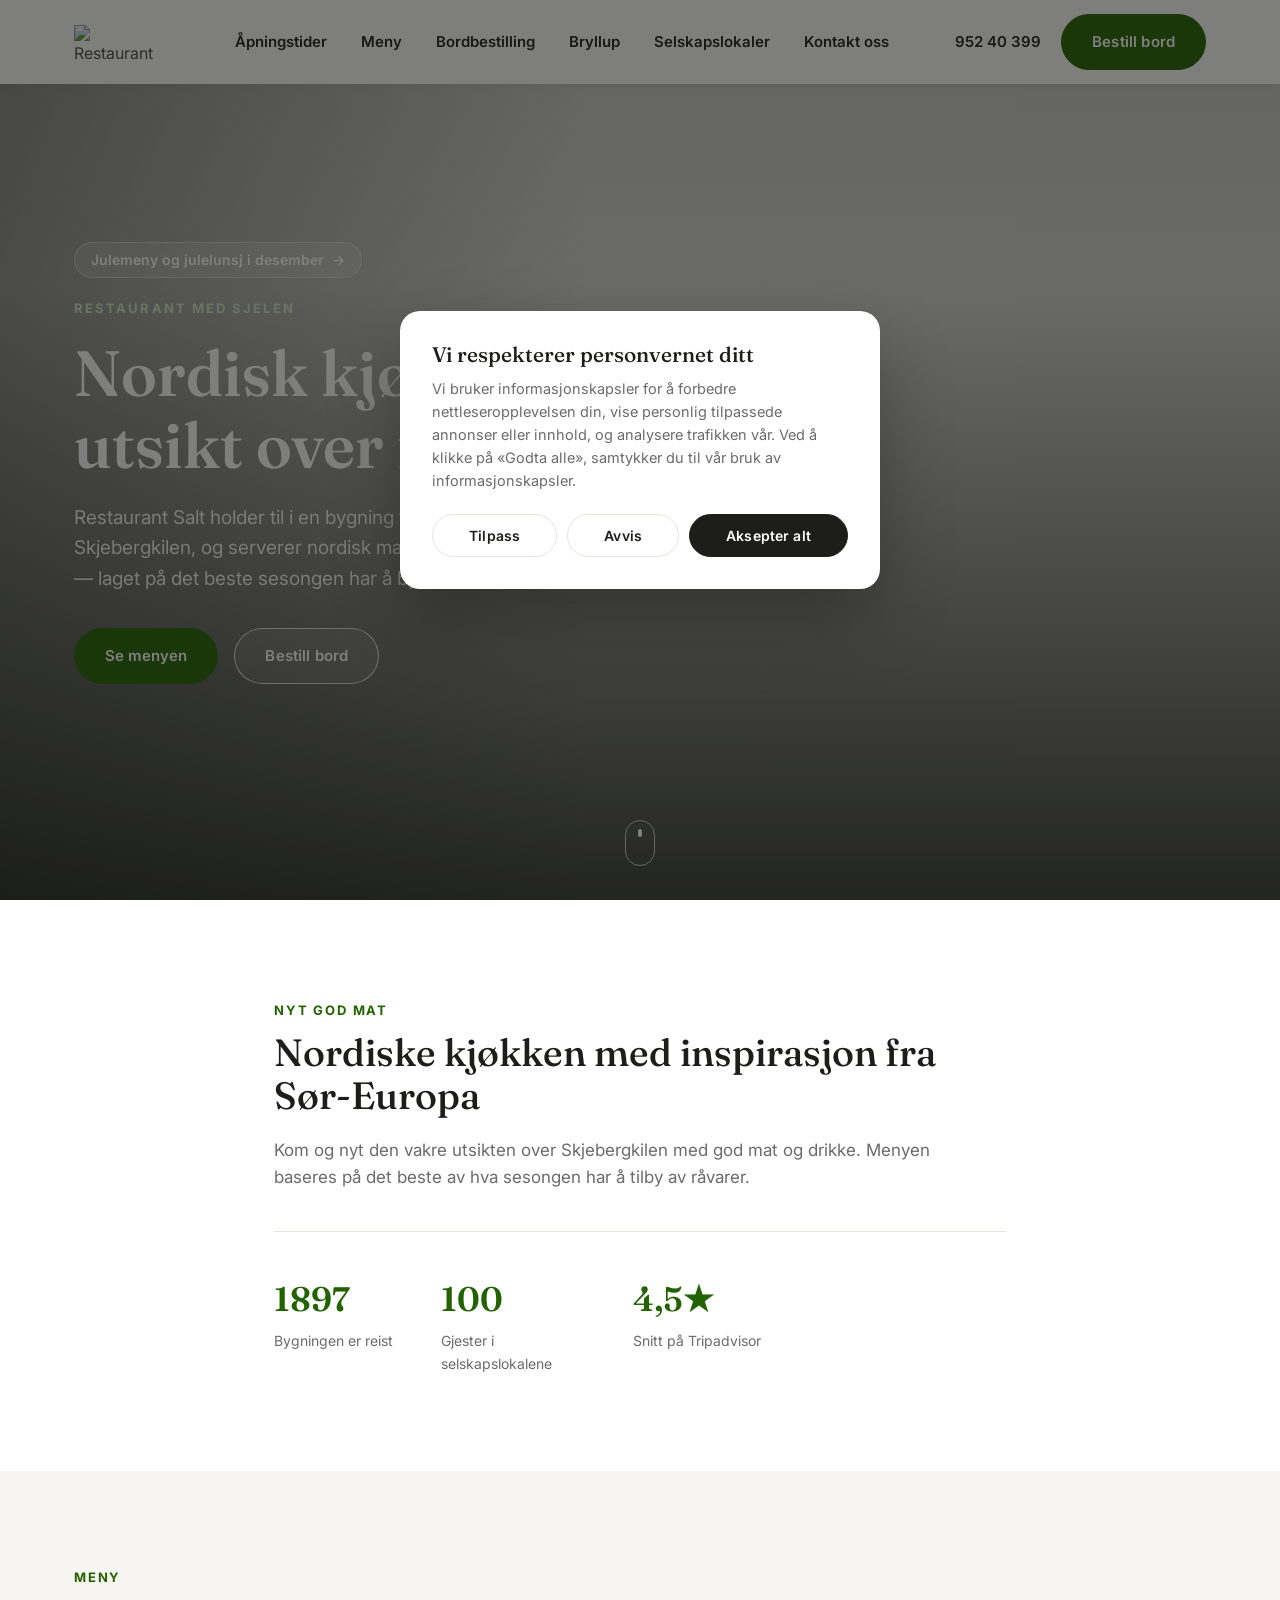
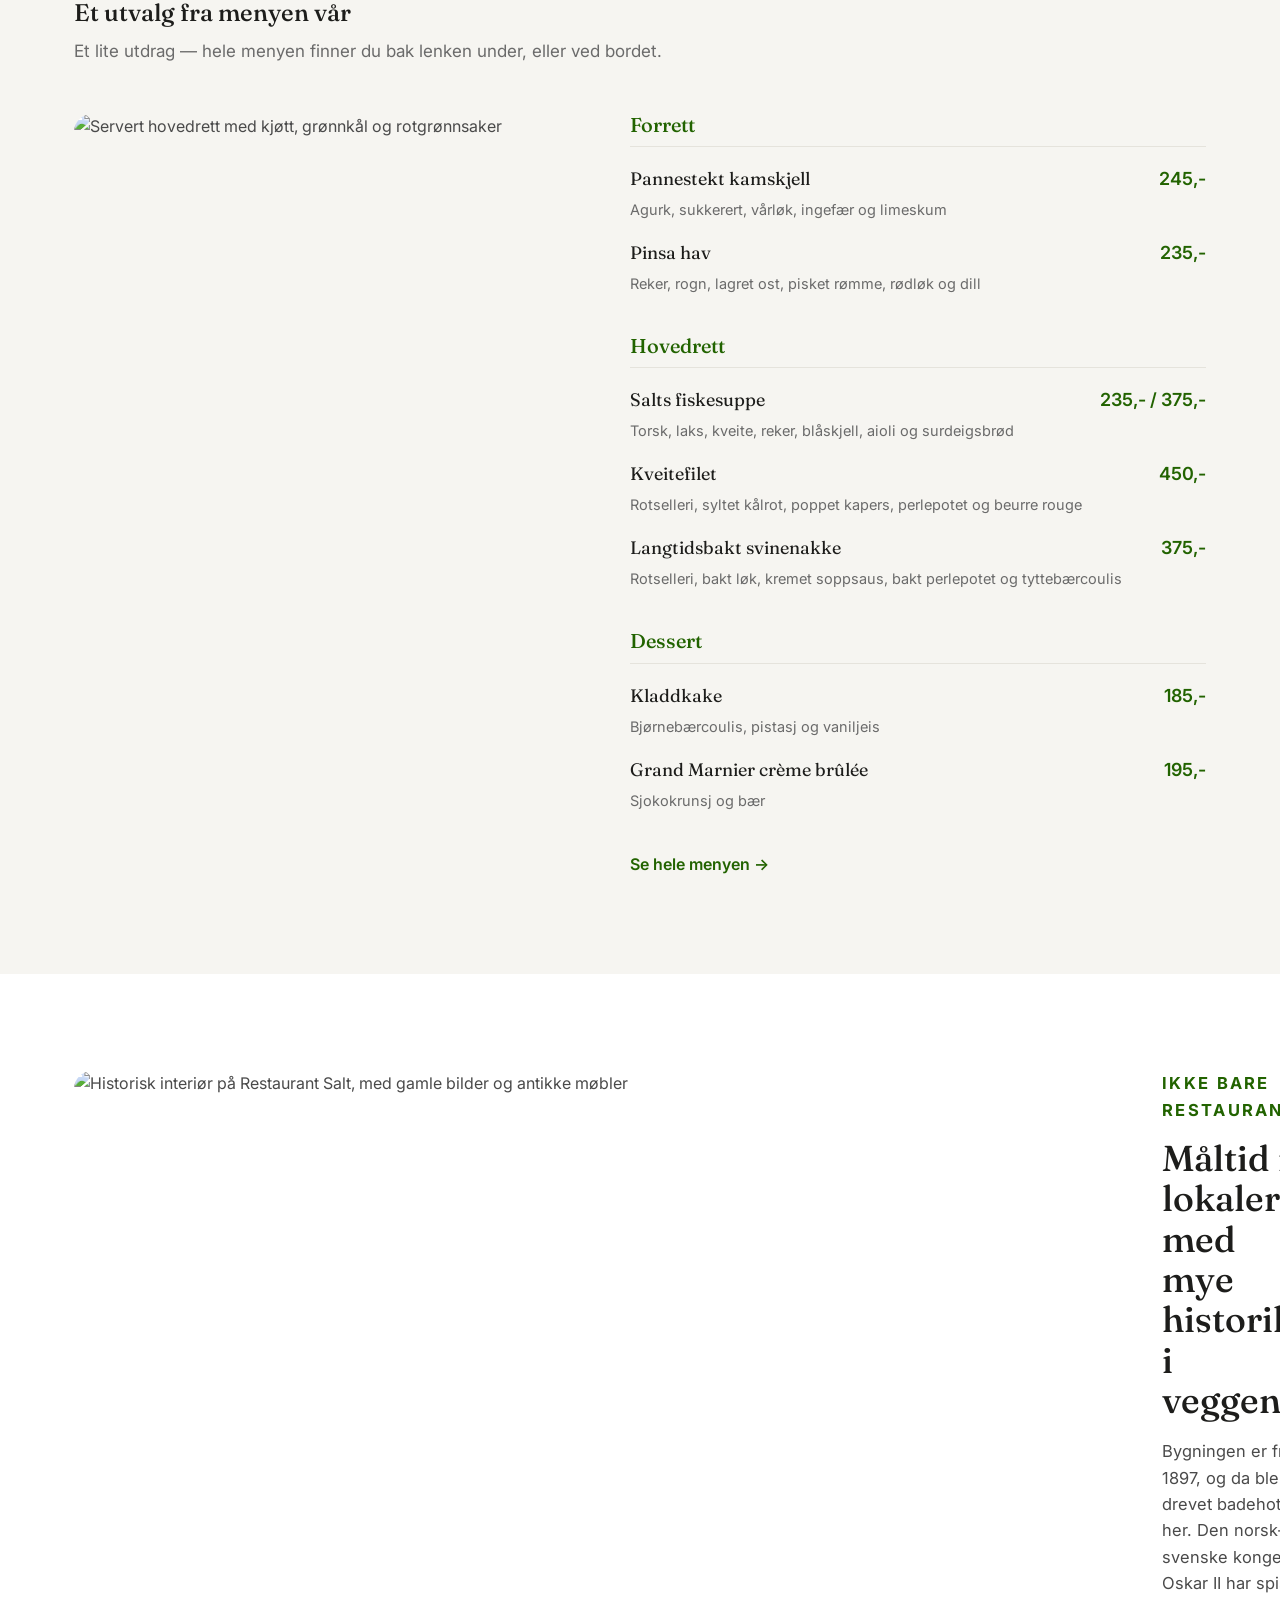
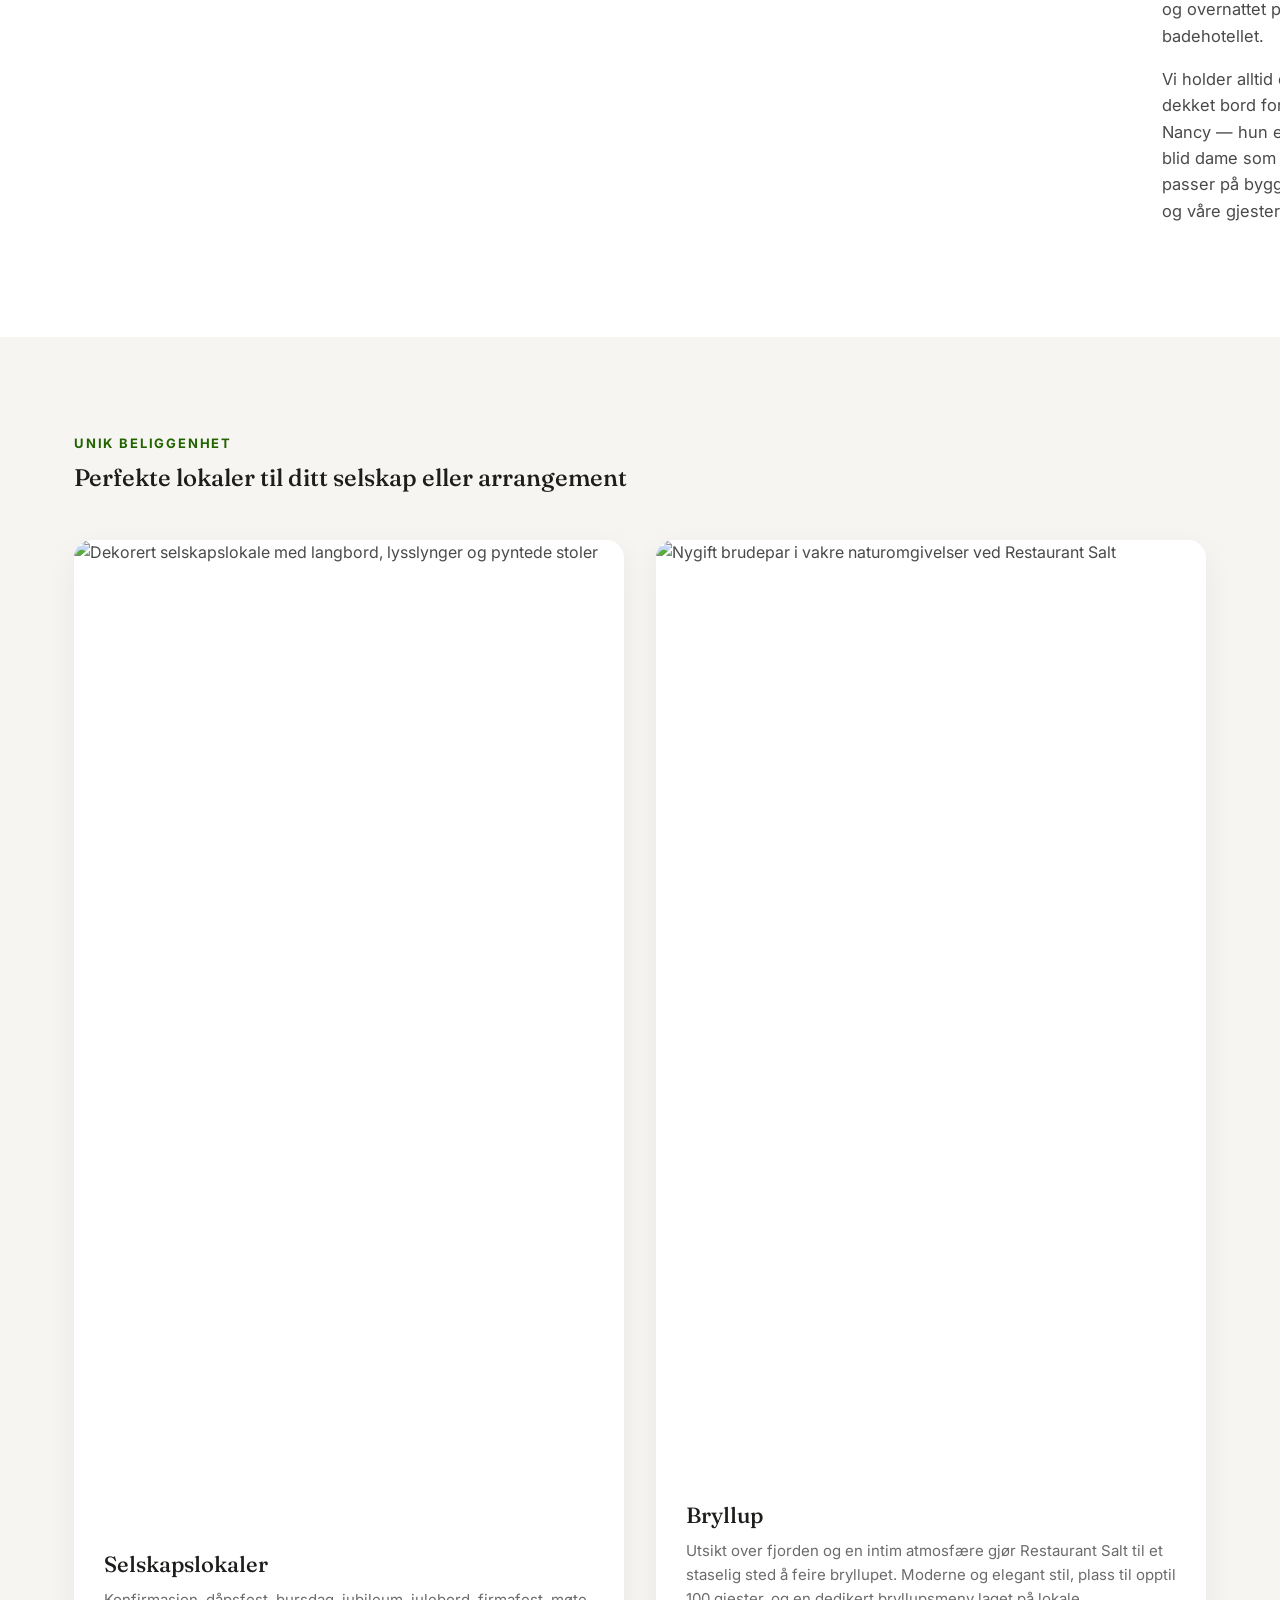
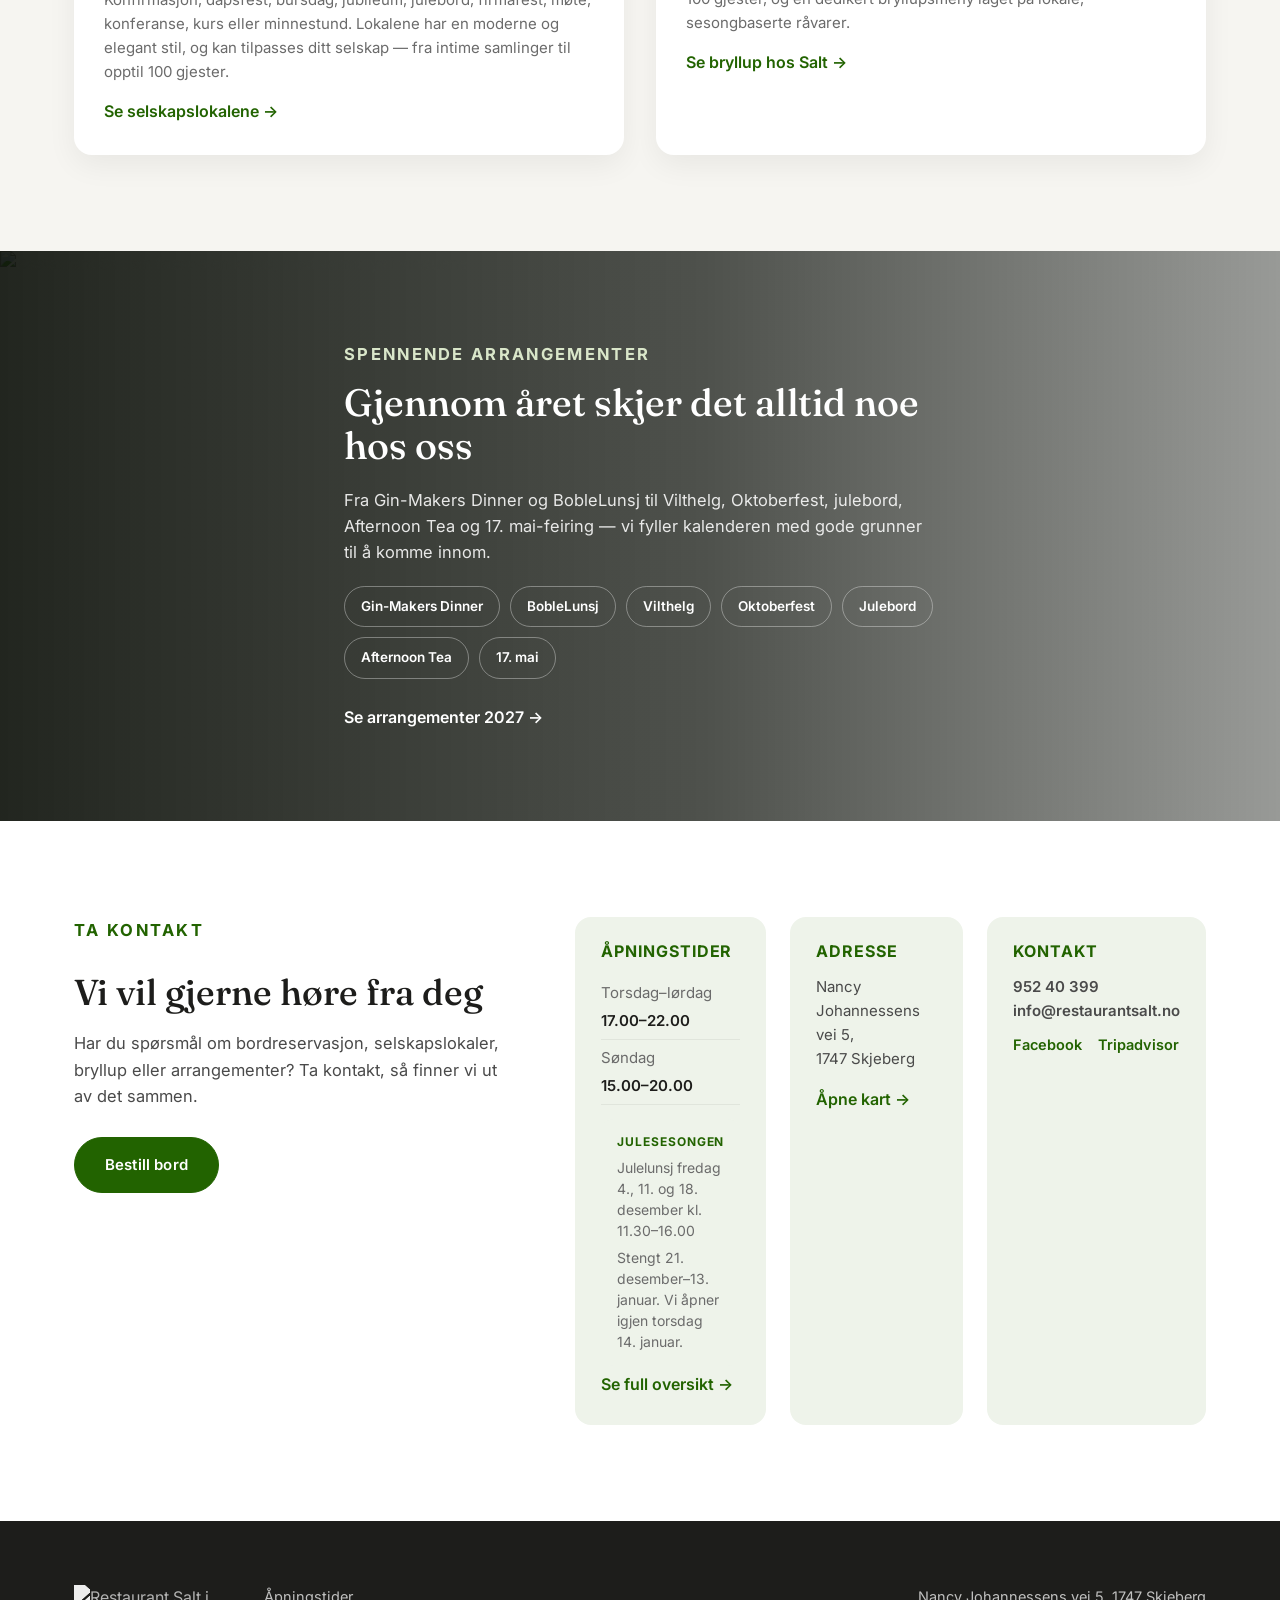
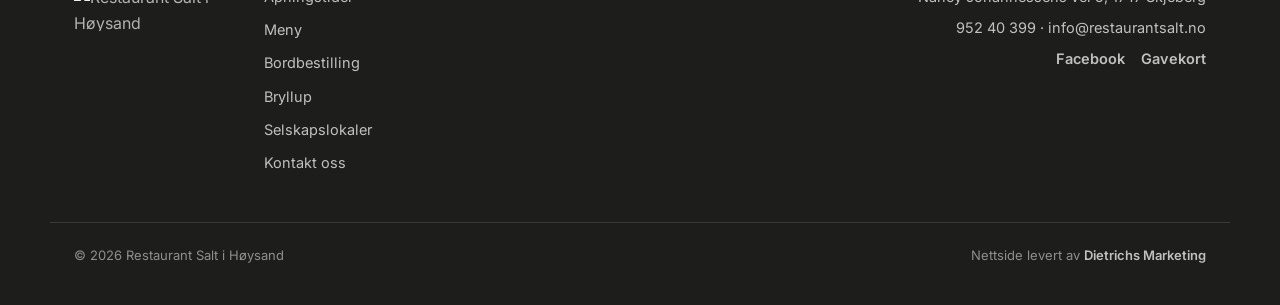
==== commit bcae72d2: "Ryddigere mobilvisning: sesongbanner som pille i hero, knapper side om side - Hero-innhold får toppl" ====
--- a/index.html
+++ b/index.html
@@ -69,6 +69,9 @@
       <div class="hero-overlay"></div>
     </div>
     <div class="hero-content">
+      <a class="season-pill" href="julemeny.html" data-season="2026-11-01/2026-12-20" hidden>Julemeny og julelunsj i desember <span aria-hidden="true">→</span></a>
+      <a class="season-pill" href="arrangementer.html" data-season="2026-12-21/2027-01-13" hidden>Juleferie – vi åpner igjen torsdag 14. januar <span aria-hidden="true">→</span></a>
+      <a class="season-pill" href="17-mai-meny.html" data-season="04-20/05-20" hidden>Se 17. mai-menyen <span aria-hidden="true">→</span></a>
       <p class="eyebrow">Restaurant med sjelen</p>
       <h1>Nordisk kjøkken med utsikt over fjorden</h1>
       <p class="hero-lede">Restaurant Salt holder til i en bygning fra 1897 ved Skjebergkilen, og serverer nordisk mat med søreuropeisk sjel — laget på det beste sesongen har å by på.</p>
@@ -82,26 +85,8 @@
     </a>
   </section>
 
-  <div class="season-banner" data-season="2026-11-01/2026-12-20" hidden>
-    <div class="container season-banner-inner">
-      <p><strong>Julemenyen er her!</strong> Julelunsj fredag 4., 11. og 18. desember kl. 11.30–16.00. Siste åpningsdag før jul er søndag 20. desember.</p>
-      <a href="julemeny.html" class="text-link">Se julemenyen →</a>
-    </div>
-  </div>
-
-  <div class="season-banner" data-season="2026-12-21/2027-01-13" hidden>
-    <div class="container season-banner-inner">
-      <p><strong>God jul!</strong> Vi har juleferie og åpner igjen torsdag 14. januar.</p>
-      <a href="arrangementer.html" class="text-link">Se arrangementer 2027 →</a>
-    </div>
-  </div>
-
-  <div class="season-banner" data-season="04-20/05-20" hidden>
-    <div class="container season-banner-inner">
-      <p><strong>17. mai nærmer seg!</strong> Vi serverer en egen festmeny på nasjonaldagen.</p>
-      <a href="17-mai-meny.html" class="text-link">Se 17. mai-menyen →</a>
-    </div>
-  </div>
+
+
 
   <section class="intro" id="intro">
     <div class="container intro-grid reveal">
@@ -258,10 +243,13 @@
       <div class="kontakt-cards reveal">
         <div class="kontakt-card">
           <h3>Åpningstider</h3>
-          <div class="kv kv-wrap" data-season="2026-11-01/2026-12-18" hidden><span>Julelunsj, fredag 4., 11. og 18. desember</span><span>11.30–16.00</span></div>
-          <div class="kv kv-wrap" data-season="2026-11-01/2027-01-13" hidden><span>Juleferie 21. desember–13. januar</span><span>Stengt</span></div>
           <div class="kv"><span>Torsdag–lørdag</span><span>17.00–22.00</span></div>
           <div class="kv"><span>Søndag</span><span>15.00–20.00</span></div>
+          <div class="hours-season" data-season="2026-11-01/2027-01-13" hidden>
+            <p class="hours-season-title">Julesesongen</p>
+            <p data-season="2026-11-01/2026-12-18" hidden>Julelunsj fredag 4., 11. og 18. desember kl. 11.30–16.00</p>
+            <p>Stengt 21. desember–13. januar. Vi åpner igjen torsdag 14. januar.</p>
+          </div>
           <a href="apningstider.html" class="text-link">Se full oversikt →</a>
         </div>
         <div class="kontakt-card">
--- a/style.css
+++ b/style.css
@@ -288,7 +288,7 @@
   z-index: 1;
   max-width: var(--container-w);
   margin: 0 auto;
-  padding: 0 24px 120px;
+  padding: calc(var(--header-h) + 40px) 24px 120px;
   width: 100%;
   color: var(--white);
 }
@@ -484,8 +484,6 @@
 .kv span { white-space: nowrap; }
 .kv span:first-child { color: var(--text-soft); }
 .kv span:last-child { font-weight: 600; color: var(--ink); }
-.kv.kv-wrap { flex-wrap: nowrap; align-items: baseline; }
-.kv.kv-wrap span:first-child { white-space: normal; }
 
 .social-row { display: flex; gap: 16px; margin-top: 6px; }
 .social-row a { font-weight: 600; color: var(--green); font-size: 14.5px; }
@@ -556,9 +554,12 @@
   .site-header.scrolled .logo-plate img { height: 26px; }
 
   .hero { min-height: 92vh; }
-  .hero-content { padding: 0 20px 84px; }
-  .hero-actions { flex-direction: column; align-items: stretch; }
-  .hero-actions .btn { width: 100%; }
+  .hero-content { padding: calc(var(--header-h) + 32px) 20px 56px; }
+  .hero .eyebrow { font-size: 12px; margin-bottom: 12px; }
+  .hero-lede { font-size: 16px; margin-bottom: 26px; }
+  .hero-actions { gap: 10px; }
+  .hero-actions .btn { flex: 1 1 0; padding: 14px 16px; }
+  .season-pill { font-size: 13px; padding: 7px 14px; margin-bottom: 16px; }
   .scroll-cue { display: none; }
 
   .stat-row { gap: 28px 36px; }
@@ -592,15 +593,21 @@
 
 [hidden] { display: none !important; }
 
-/* Seasonal banners (17. mai, jul) — shown via app.js data-season date check */
-.season-banner { background: var(--green); }
-.season-banner-inner {
-  display: flex; flex-wrap: wrap; align-items: center; justify-content: center;
-  gap: 6px 22px; padding: 14px 24px; text-align: center;
-}
-.season-banner-inner p { margin: 0; font-size: 14.5px; color: var(--white); }
-.season-banner-inner .text-link { color: var(--white); }
-.season-banner-inner .text-link:hover { border-color: var(--white); }
+/* Seasonal pill in hero (17. mai, jul) — shown via app.js data-season date check */
+.season-pill {
+  display: inline-flex; align-items: center; gap: 8px; margin: 0 0 20px;
+  padding: 8px 16px; border-radius: 999px; font-size: 14px; font-weight: 600; line-height: 1.3;
+  color: var(--white); background: rgba(255,255,255,.14); border: 1px solid rgba(255,255,255,.35);
+  -webkit-backdrop-filter: blur(8px); backdrop-filter: blur(8px); transition: background .2s ease;
+}
+.season-pill:hover { background: rgba(255,255,255,.24); }
+.season-pill + .eyebrow { margin-top: 0; }
+
+/* Seasonal note inside opening-hours cards */
+.hours-season { margin-top: 14px; padding: 14px 16px; border-radius: 12px; background: var(--green-tint); }
+.hours-season p { margin: 0; font-size: 14px; line-height: 1.5; color: var(--text-soft); }
+.hours-season p + p { margin-top: 6px; }
+.hours-season .hours-season-title { font-size: 12px; font-weight: 700; letter-spacing: .08em; text-transform: uppercase; color: var(--green); }
 
 /* Menu allergen line */
 .menu-item .allergens { margin: 3px 0 0; font-size: 12.5px; color: var(--text-soft); opacity: .8; }
@@ -686,7 +693,6 @@
   .split-block + .split-block { margin-top: 56px; }
   .cta-band-actions { width: 100%; }
   .cta-band-actions .btn { width: 100%; }
-  .season-banner-inner { padding: 12px 18px; }
 }
 
 /* ============================================================
@@ -752,4 +758,6 @@
 @media (max-width: 640px) {
   .cookie-banner { padding: 26px; }
   .cookie-banner-actions { flex-direction: column; }
-}
+  .cookie-revisit { left: 14px; bottom: 14px; width: 40px; height: 40px; }
+  .cookie-revisit svg { width: 19px; height: 19px; }
+}
